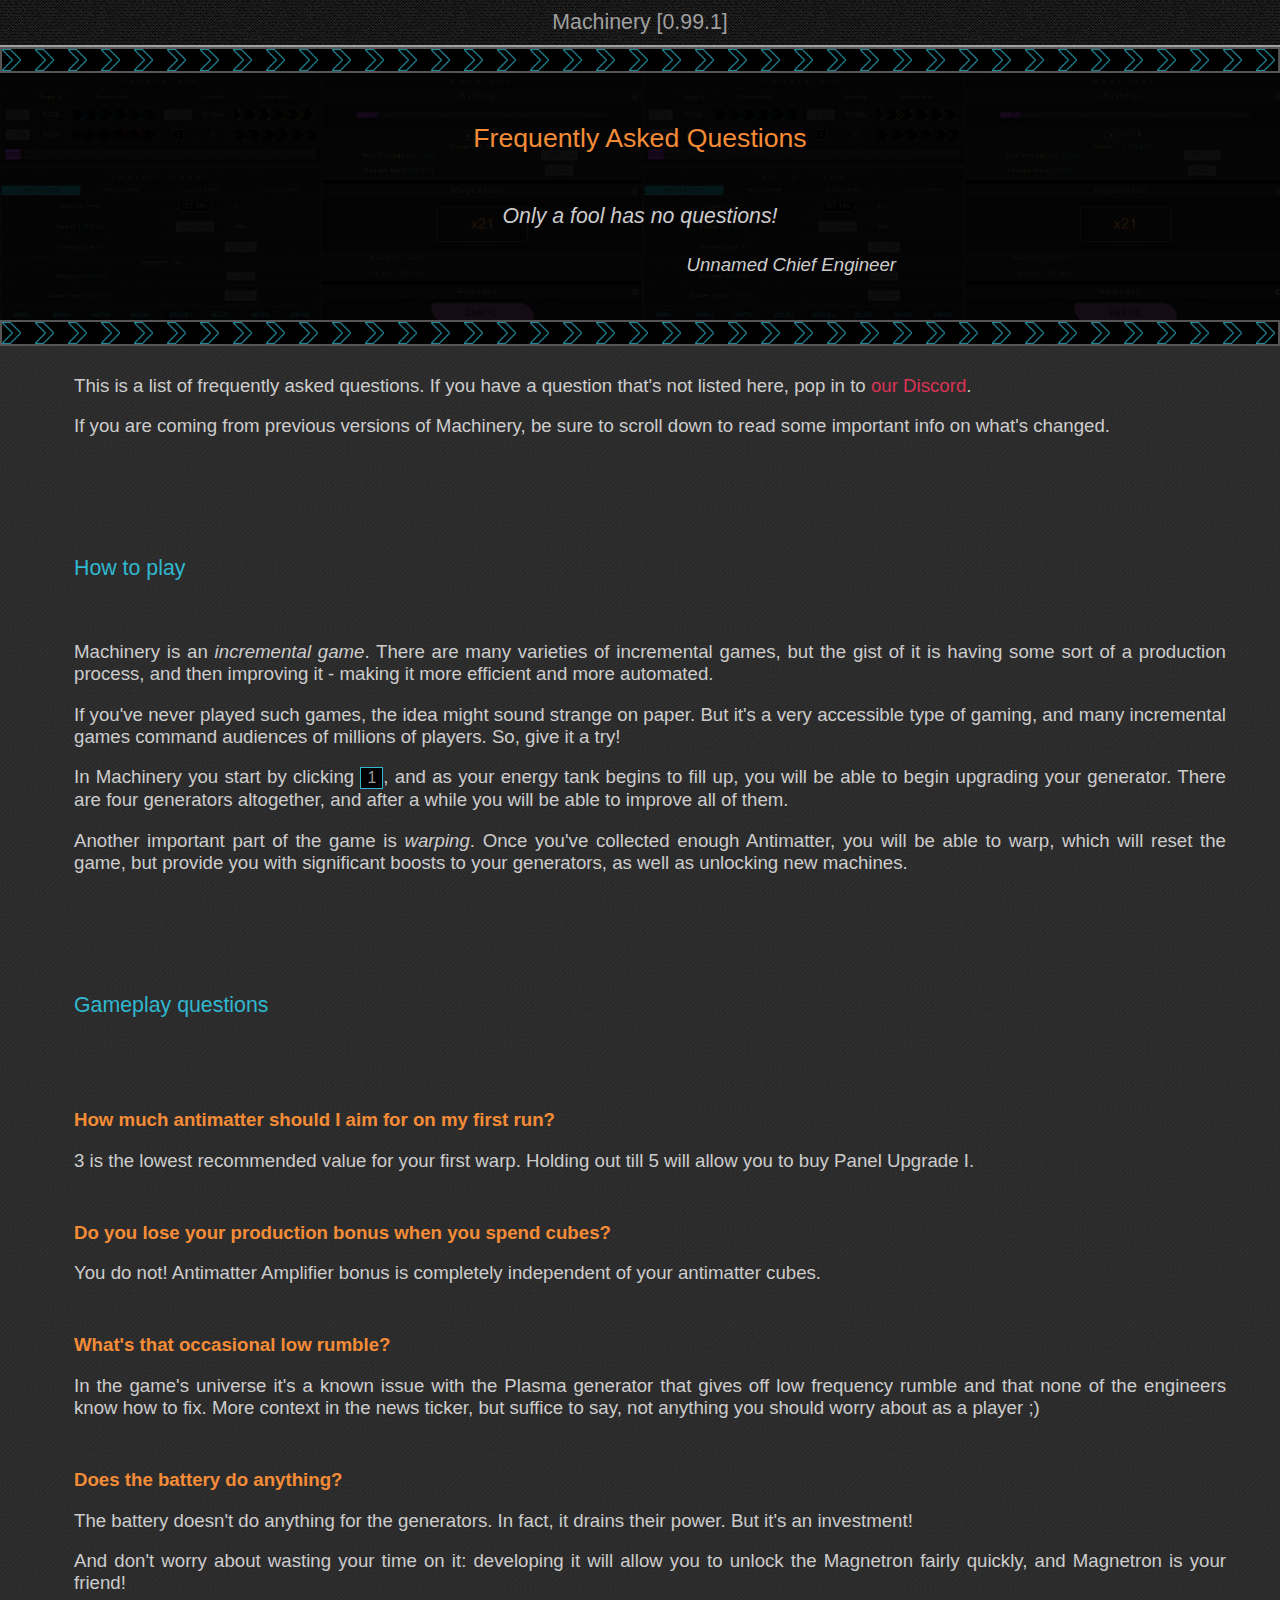
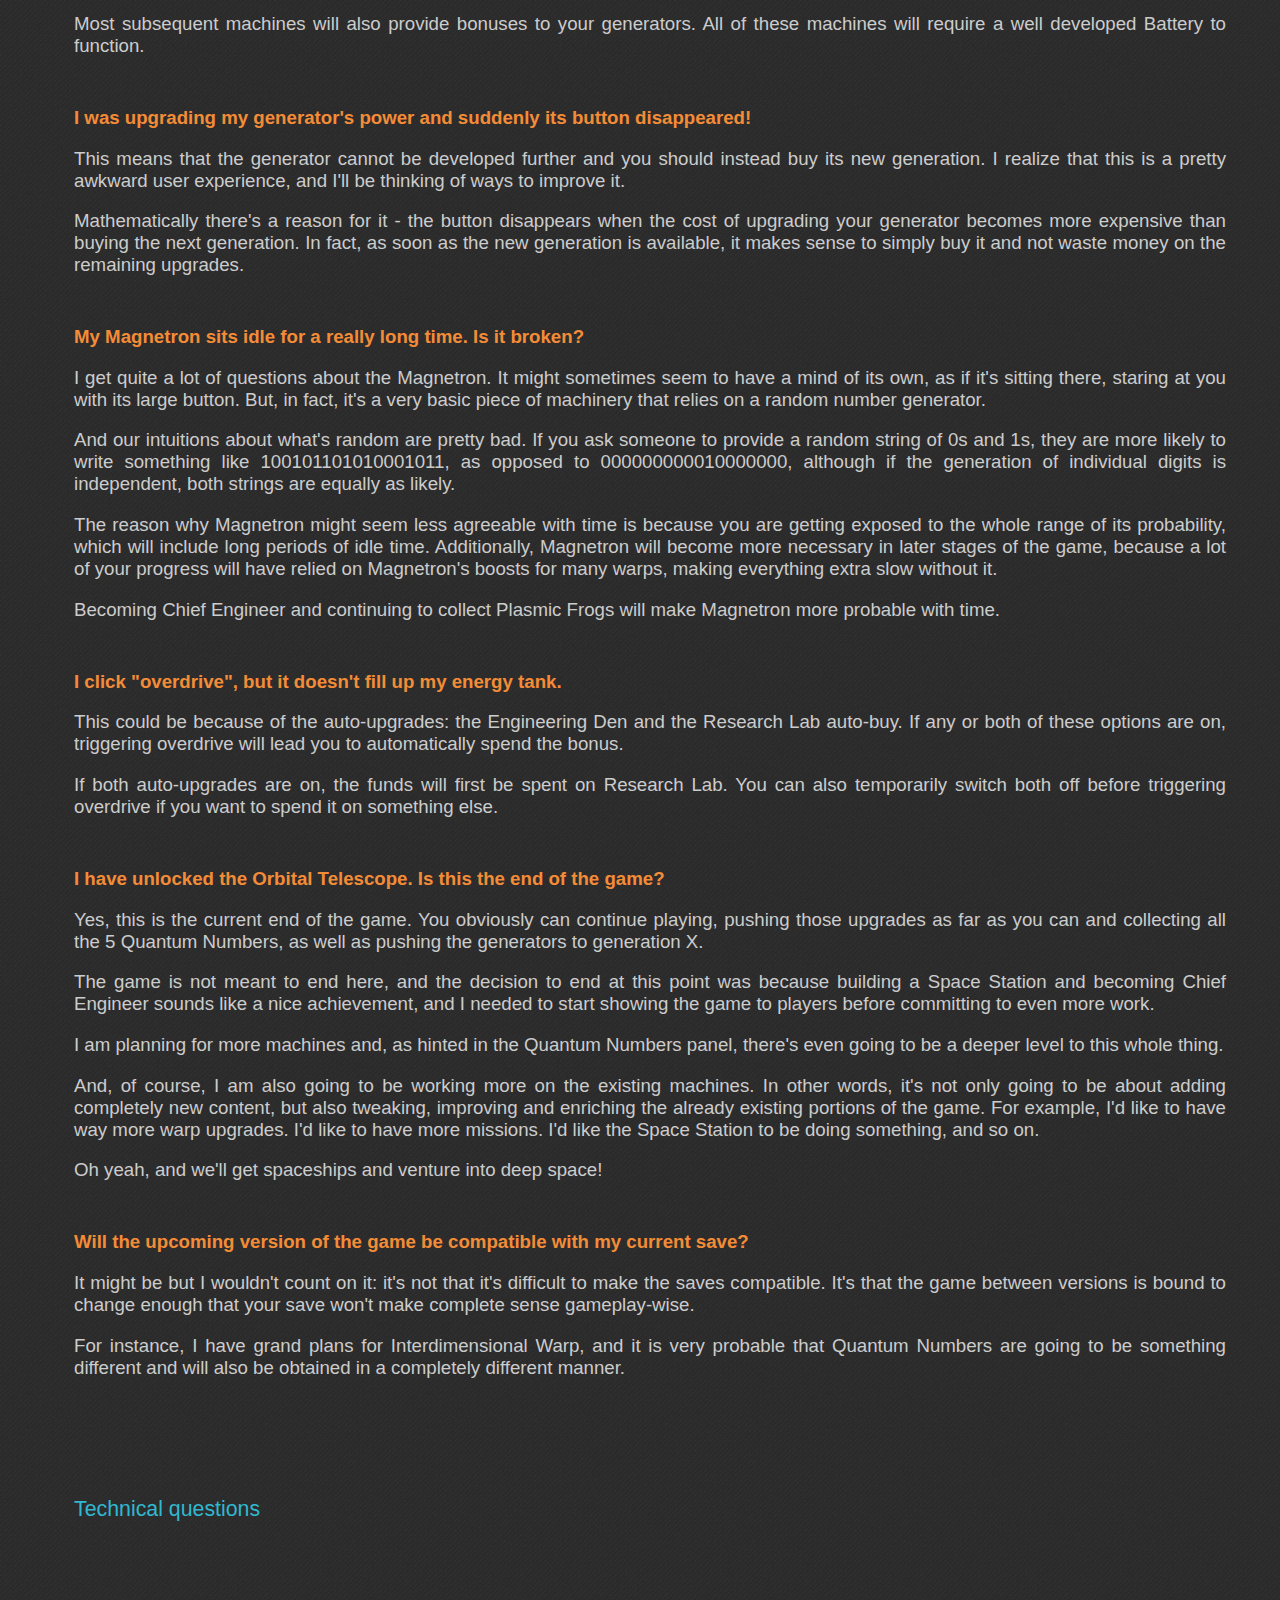
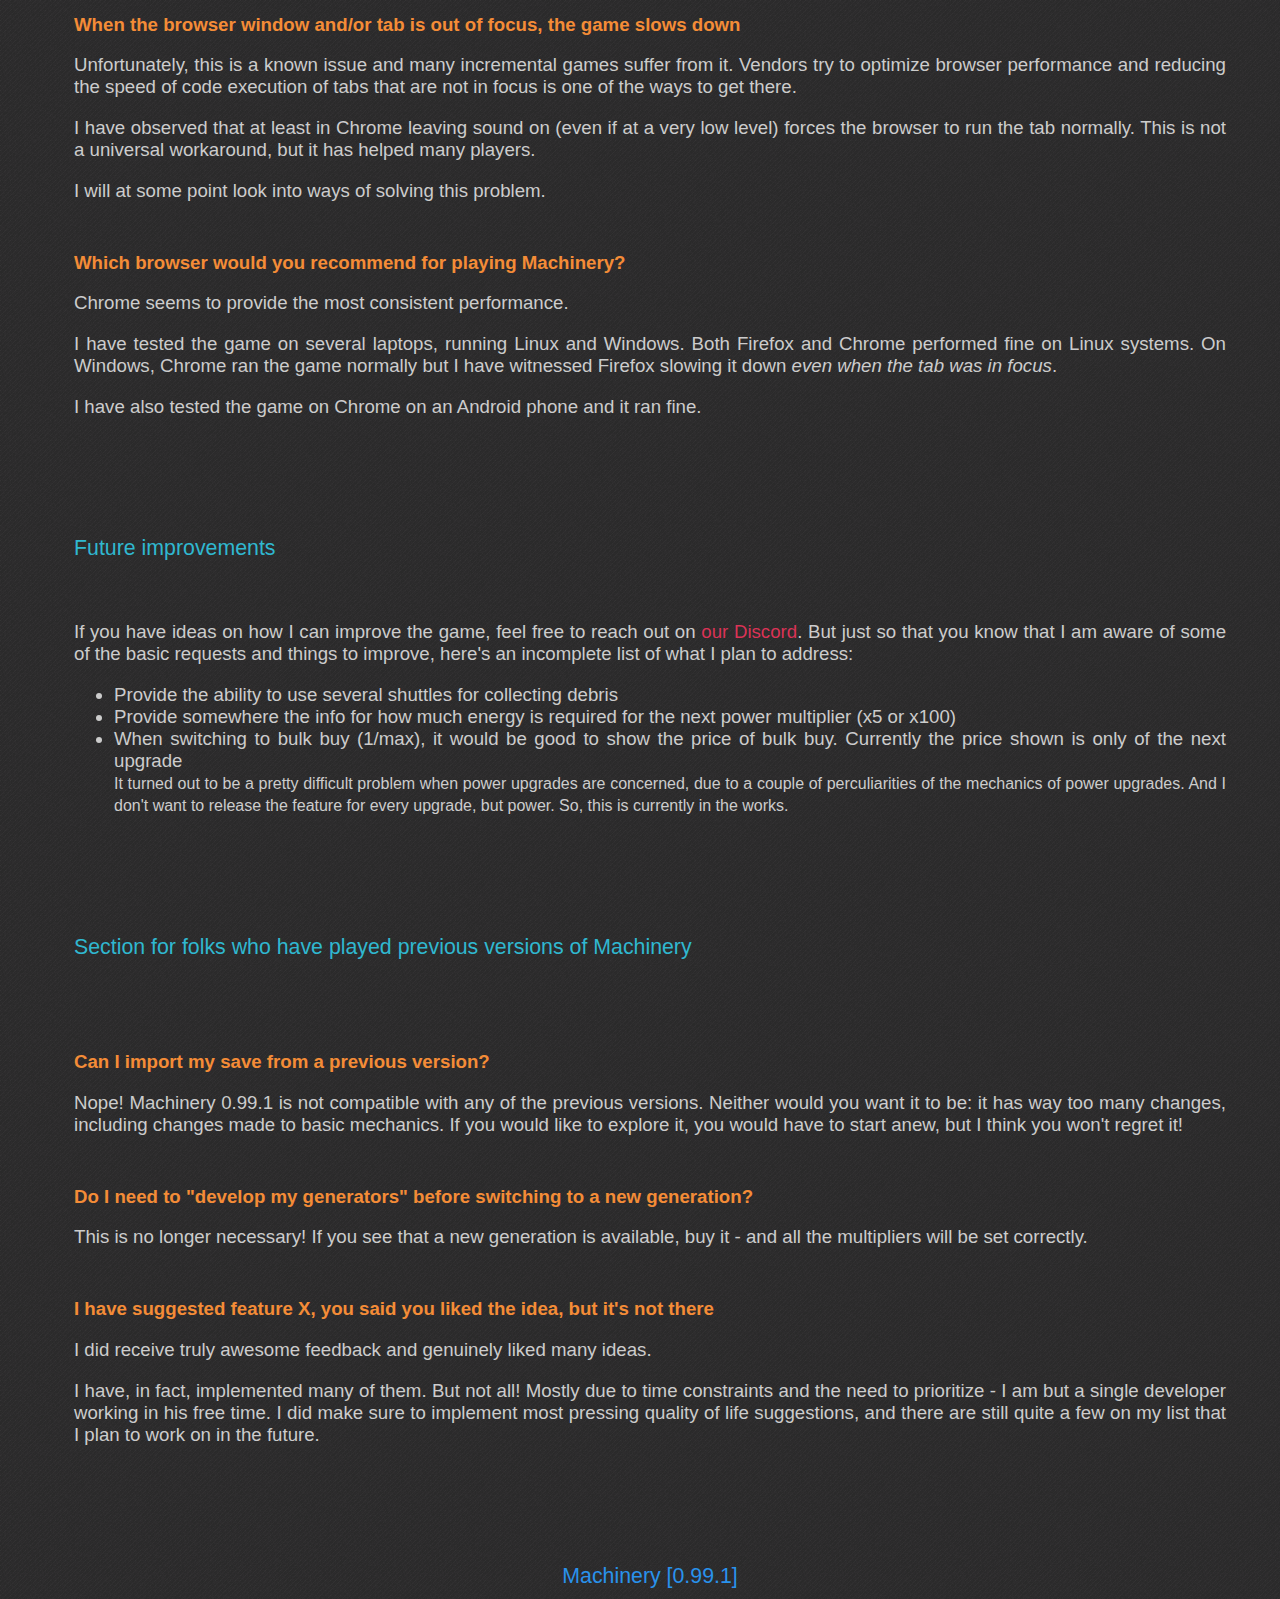
==== faq/index.html @ c9e93992 "faq" ====
<!DOCTYPE html PUBLIC "-//W3C//DTD XHTML 1.0 Strict//EN" "http://www.w3.org/TR/xhtml1/DTD/xhtml1-strict.dtd">

<html xmlns="http://www.w3.org/1999/xhtml" xml:lang="en" lang="en">
<head>

<meta http-equiv="Content-Type" content="text/html; charset=utf-8"/>

<title>机械装置：常见问题 - Machinery: FAQ</title>
<link type="text/css" href="style.css" rel="Stylesheet"/>

</head>
<body>
<script src="chs.js?202106041511"></script>
<script src="//g8hh.com/zh/core.js"></script>
  <div class="header"><span class="header_title">Machinery [0.99.1]</span></div>

  <div class="generator_strip_electric">&nbsp;</div>

  <div style="background-image: url('img/background.jpg');background-size:contain;">

  <div class="subtitle">Frequently Asked Questions</div>
  <div class="title_quote">Only a fool has no questions!<br><br><span style="float:right;font-size: 14pt;">Unnamed Chief Engineer</span></div>

  <br>
  <br>
  <br>

  </div>

  <div class="generator_strip_electric">&nbsp;</div>

  <div class="all">

    <!--Introduction-->
    <div class="block1">

      <p>This is a list of frequently asked questions. If you have a question that's not listed here, pop in to <a class="lv_discord" href="https://discord.gg/AVHRPhJ" target="_blank">our Discord</a>.</p>

      <p>If you are coming from previous versions of Machinery, be sure to scroll down to read some important info on what's changed.</p>

    </div>

    <div class="block1">
      <p class="title1">How to play</p>
    </div>

    <div class="block1">

      <p>Machinery is an <i>incremental game</i>. There are many varieties of incremental games, but the gist of it is having some sort of a production process, and then improving it - making it more efficient and more automated.</p>

      <p>If you've never played such games, the idea might sound strange on paper. But it's a very accessible type of gaming, and many incremental games command audiences of millions of players. So, give it a try!</p>

      <p>In Machinery you start by clicking <button class="button1_genRunning">1</button>, and as your energy tank begins to fill up, you will be able to begin upgrading your generator. There are four generators altogether, and after a while you will be able to improve all of them.</p>

      <p>Another important part of the game is <i>warping</i>. Once you've collected enough Antimatter, you will be able to warp, which will reset the game, but provide you with significant boosts to your generators, as well as unlocking new machines.</p>

    </div>

    <div class="block1">
      <p class="title1">Gameplay questions</p>
    </div>

    <div class="block1">

      <div class="title2">How much antimatter should I aim for on my first run?</div>

      <p>3 is the lowest recommended value for your first warp. Holding out till 5 will allow you to buy Panel Upgrade I.</p>

      <div class="title2">Do you lose your production bonus when you spend cubes?</div>

      <p>You do not! Antimatter Amplifier bonus is completely independent of your antimatter cubes.</p>

      <div class="title2">What's that occasional low rumble?</div>

      <p>In the game's universe it's a known issue with the Plasma generator that gives off low frequency rumble and that none of the engineers know how to fix. More context in the news ticker, but suffice to say, not anything you should worry about as a player ;)</p>

      <div class="title2">Does the battery do anything?</div>

      <p>The battery doesn't do anything for the generators. In fact, it drains their power. But it's an investment!</p>

      <p>And don't worry about wasting your time on it: developing it will allow you to unlock the Magnetron fairly quickly, and Magnetron is your friend!</p>

      <p>Most subsequent machines will also provide bonuses to your generators. All of these machines will require a well developed Battery to function.</p>

      <div class="title2">I was upgrading my generator's power and suddenly its button disappeared!</div>

      <p>This means that the generator cannot be developed further and you should instead buy its new generation. I realize that this is a pretty awkward user experience, and I'll be thinking of ways to improve it.</p>

      <p>Mathematically there's a reason for it - the button disappears when the cost of upgrading your generator becomes more expensive than buying the next generation. In fact, as soon as the new generation is available, it makes sense to simply buy it and not waste money on the remaining upgrades.</p>

      <div class="title2">My Magnetron sits idle for a really long time. Is it broken?</div>

      <p>I get quite a lot of questions about the Magnetron. It might sometimes seem to have a mind of its own, as if it's sitting there, staring at you with its large button. But, in fact, it's a very basic piece of machinery that relies on a random number generator.</p>

      <p>And our intuitions about what's random are pretty bad. If you ask someone to provide a random string of 0s and 1s, they are more likely to write something like 100101101010001011, as opposed to 000000000010000000, although if the generation of individual digits is independent, both strings are equally as likely.</p>

      <p>The reason why Magnetron might seem less agreeable with time is because you are getting exposed to the whole range of its probability, which will include long periods of idle time. Additionally, Magnetron will become more necessary in later stages of the game, because a lot of your progress will have relied on Magnetron's boosts for many warps, making everything extra slow without it.</p>

      <p>Becoming Chief Engineer and continuing to collect Plasmic Frogs will make Magnetron more probable with time.</p>

      <div class="title2">I click "overdrive", but it doesn't fill up my energy tank.</div>

      <p>This could be because of the auto-upgrades: the Engineering Den and the Research Lab auto-buy. If any or both of these options are on, triggering overdrive will lead you to automatically spend the bonus.</p>

      <p>If both auto-upgrades are on, the funds will first be spent on Research Lab. You can also temporarily switch both off before triggering overdrive if you want to spend it on something else.</p>

      <div class="title2">I have unlocked the Orbital Telescope. Is this the end of the game?</div>

      <p>Yes, this is the current end of the game. You obviously can continue playing, pushing those upgrades as far as you can and collecting all the 5 Quantum Numbers, as well as pushing the generators to generation X.</p>

      <p>The game is not meant to end here, and the decision to end at this point was because building a Space Station and becoming Chief Engineer sounds like a nice achievement, and I needed to start showing the game to players before committing to even more work.</p>

      <p>I am planning for more machines and, as hinted in the Quantum Numbers panel, there's even going to be a deeper level to this whole thing.</p>

      <p>And, of course, I am also going to be working more on the existing machines. In other words, it's not only going to be about adding completely new content, but also tweaking, improving and enriching the already existing portions of the game. For example, I'd like to have way more warp upgrades. I'd like to have more missions. I'd like the Space Station to be doing something, and so on.</p>

      <p>Oh yeah, and we'll get spaceships and venture into deep space!</p>

      <div class="title2">Will the upcoming version of the game be compatible with my current save?</div>

      <p>It might be but I wouldn't count on it: it's not that it's difficult to make the saves compatible. It's that the game between versions is bound to change enough that your save won't make complete sense gameplay-wise.</p>

      <p>For instance, I have grand plans for Interdimensional Warp, and it is very probable that Quantum Numbers are going to be something different and will also be obtained in a completely different manner.</p>

    </div>

    <div class="block1">
      <p class="title1">Technical questions</p>
    </div>

    <div class="block1">

      <div class="title2">When the browser window and/or tab is out of focus, the game slows down</div>

      <p>Unfortunately, this is a known issue and many incremental games suffer from it. Vendors try to optimize browser performance and reducing the speed of code execution of tabs that are not in focus is one of the ways to get there.</p>

      <p>I have observed that at least in Chrome leaving sound on (even if at a very low level) forces the browser to run the tab normally. This is not a universal workaround, but it has helped many players.</p>

      <p>I will at some point look into ways of solving this problem.</p>

      <div class="title2">Which browser would you recommend for playing Machinery?</div>

      <p>Chrome seems to provide the most consistent performance.</p>

      <p>I have tested the game on several laptops, running Linux and Windows. Both Firefox and Chrome performed fine on Linux systems. On Windows, Chrome ran the game normally but I have witnessed Firefox slowing it down <i>even when the tab was in focus</i>.</p>

      <p>I have also tested the game on Chrome on an Android phone and it ran fine.</p>

    </div>

    <div class="block1">
      <p class="title1">Future improvements</p>
    </div>

    <div class="block1">

      <p>If you have ideas on how I can improve the game, feel free to reach out on <a class="lv_discord" href="https://discord.gg/AVHRPhJ" target="_blank">our Discord</a>. But just so that you know that I am aware of some of the basic requests and things to improve, here's an incomplete list of what I plan to address:</p>

      <p>
        <ul>
          <li>
            Provide the ability to use several shuttles for collecting debris
          </li>
          <li>
            Provide somewhere the info for how much energy is required for the next power multiplier (x5 or x100)
          </li>
          <li>
            When switching to bulk buy (1/max), it would be good to show the price of bulk buy. Currently the price shown is only of the next upgrade<br><span class="sm">It turned out to be a pretty difficult problem when power upgrades are concerned, due to a couple of perculiarities of the mechanics of power upgrades. And I don't want to release the feature for every upgrade, but power. So, this is currently in the works.</span>
          </li>
        </ul>
      </p>

    </div>

    <div class="block1">
      <p class="title1">Section for folks who have played previous versions of Machinery</p>
    </div>

    <div class="block1">

      <div class="title2">Can I import my save from a previous version?</div>

      <p>Nope! Machinery 0.99.1 is not compatible with any of the previous versions. Neither would you want it to be: it has way too many changes, including changes made to basic mechanics. If you would like to explore it, you would have to start anew, but I think you won't regret it!</p>

      <div class="title2">Do I need to "develop my generators" before switching to a new generation?</div>

      <p>This is no longer necessary! If you see that a new generation is available, buy it - and all the multipliers will be set correctly.</p>

      <div class="title2">I have suggested feature X, you said you liked the idea, but it's not there</div>

      <p>I did receive truly awesome feedback and genuinely liked many ideas.</p>

      <p>I have, in fact, implemented many of them. But not all! Mostly due to time constraints and the need to prioritize - I am but a single developer working in his free time. I did make sure to implement most pressing quality of life suggestions, and there are still quite a few on my list that I plan to work on in the future.</p>

    </div>

    <div class="block1">
      <div class="title1" style="text-align:center"><a class="lv_site" href="https://louigiverona.com/machinery/0.99.1/">Machinery [0.99.1]</a></div>
    </div>

  </div>

</body>
</html>
<!--客服 开始-->
<script src="//g8hh.com/static/js/jquery.min.js"></script>
<link rel="stylesheet" href="//g8hh.com/static/css/kf.css" type="text/css" media="screen" charset="utf-8">
<script src="//g8hh.com/static/js/kf.js"></script>
<!-- 客服 结束 -->
<!--站长统计-->
    <div style="display: none">
        <script type="text/javascript" src="https://v1.cnzz.com/z_stat.php?id=1279902880&web_id=1279902880"></script>
    </div>
---- faq/style.css ----
body{
	background-color:#000;
	background-image: url("img/txture2.png");
	font-size:14pt;
	color:#ccc;
	font-family: 'Montserrat', sans-serif;
	margin:0;
	padding:0;
	overflow: auto;
}

button.button1_genRunning{
	background-color:#000;
	font-size:12pt;
	color:#999;
	border:1px solid #30b8d0;
	animation: blink 960ms steps(2,end) infinite;
}
@keyframes blink {
    0% {border-color:#999;color:#999;}
    100% {border-color:#fff;color:#fff;}/*#00b1d0;*/
}

.sm{font-size:12pt;}
tt{font-size:14pt;}

.blue{color:#30b8d0;}
.yellow{color:#dbd45f;}
.red{color:#db3356;}
.silver{color:#9f9f9f;}
.purple{color:#c149ff;}
.orange{color:#f48c37;}
.green{color:#30d069;}

.prestige_sign{color:#7f7f7f;font-size:9pt;}
.header_title{font-size:16pt;color:#9f9f9f;}
.subtitle{font-size: 20pt;color: #f48c37;padding:50px;text-align: center;}
.title_quote{font-size: 16pt;color:#ccc;font-style:italic;text-align: center;width:40%;margin:auto;}
.title1{font-size: 16pt;color:#30b8d0;text-align: left;margin-top: 80px;}
.title2{font-size: 14pt;color:#f48c37;text-align: left; font-weight: bold;margin-top: 50px;}
.title3{font-size: 14pt;color:#ccc;text-align: left; font-style: italic; text-decoration: underline;margin-top: 50px;}



a.lv_site:link { color:#2992ec; text-decoration:none;padding:0; margin: 0;}
a.lv_site:visited { color:#2992ec; text-decoration:none;padding:0; margin:0;}
a.lv_site:hover { color:#2992ec; text-decoration:none;padding:0; margin:0;}

a.lv_discord:link { color:#db3356; text-decoration:none;padding:0; margin: 0;}
a.lv_discord:visited { color:#db3356; text-decoration:none;padding:0; margin:0;}
a.lv_discord:hover { color:#db3356; text-decoration:none;padding:0; margin:0;}



div.all{
	width:90%;
	margin:auto;
	padding:0px;
	display:block;
	text-align: justify;
	border:0px solid #777;
}

div.header{
	font-size: 1pt;
	top: 0%;
	position: -webkit-sticky;
	position: sticky;
	margin: 0 auto 0 auto;
	border: 0px;
	border-bottom: 2px solid #9f9f9f;
	text-align: center;
	padding: 10px 0px 10px 0px;
	width:100%;
	background-color: #272727;
	background-image: url("img/binding_dark.png");
}


div.ar{
	background-color: #0c2e34;
	margin-left: 50px;
	font-size: 12pt;
	padding: 5px;
	border: 1px dashed #ccc;
}

div.block1{
	width: 100%;
	margin: auto;
	padding: 10px;
	border: 0px solid #777;
}


div.generator_strip_nuclear{
	line-height: 22px;
	background-color: #000;
	background-repeat: repeat-x;
	background-image: url("img/g_nuclear2.png");
	background-size: contain;
	border: 2px solid #555;
}
div.generator_strip_electric{
	line-height: 22px;
	background-color: #000;
	background-repeat: repeat-x;
	background-image: url("img/g_electric2.png");
	background-size: contain;
	border: 2px solid #555;
}

.generator_container_right{
	overflow: hidden;
	float: right;
	width: 10em;
	margin-left: 20px;
	border: 2px solid #555;
}

.generator_container_left{
	overflow: hidden;
	float: left;
	width: 10em;
	margin-right: 20px;
	border: 2px solid #555;
}

div.background_electric{
	background-image: url("img/g_electric2.png");
	background-repeat: repeat;
	background-size: contain;
	animation: conveyor 1s linear infinite;
}

div.background_nuclear{
	background-image: url("img/g_nuclear2.png");
	background-repeat: repeat;
	background-size: contain;
	animation: conveyor 5s linear infinite;
}

@keyframes conveyor {
	0% {background-position: 0;}
	100% {background-position: 98px;}
}



img.centered1{
	display: block;
	border: 1px solid #777;
	margin: 50px auto 50px auto;
	max-width:100%;
}

img.right1{
	display: block;
	border: 1px solid #777;
	margin-left: 20px;
	float: right;
	max-width:100%;
}
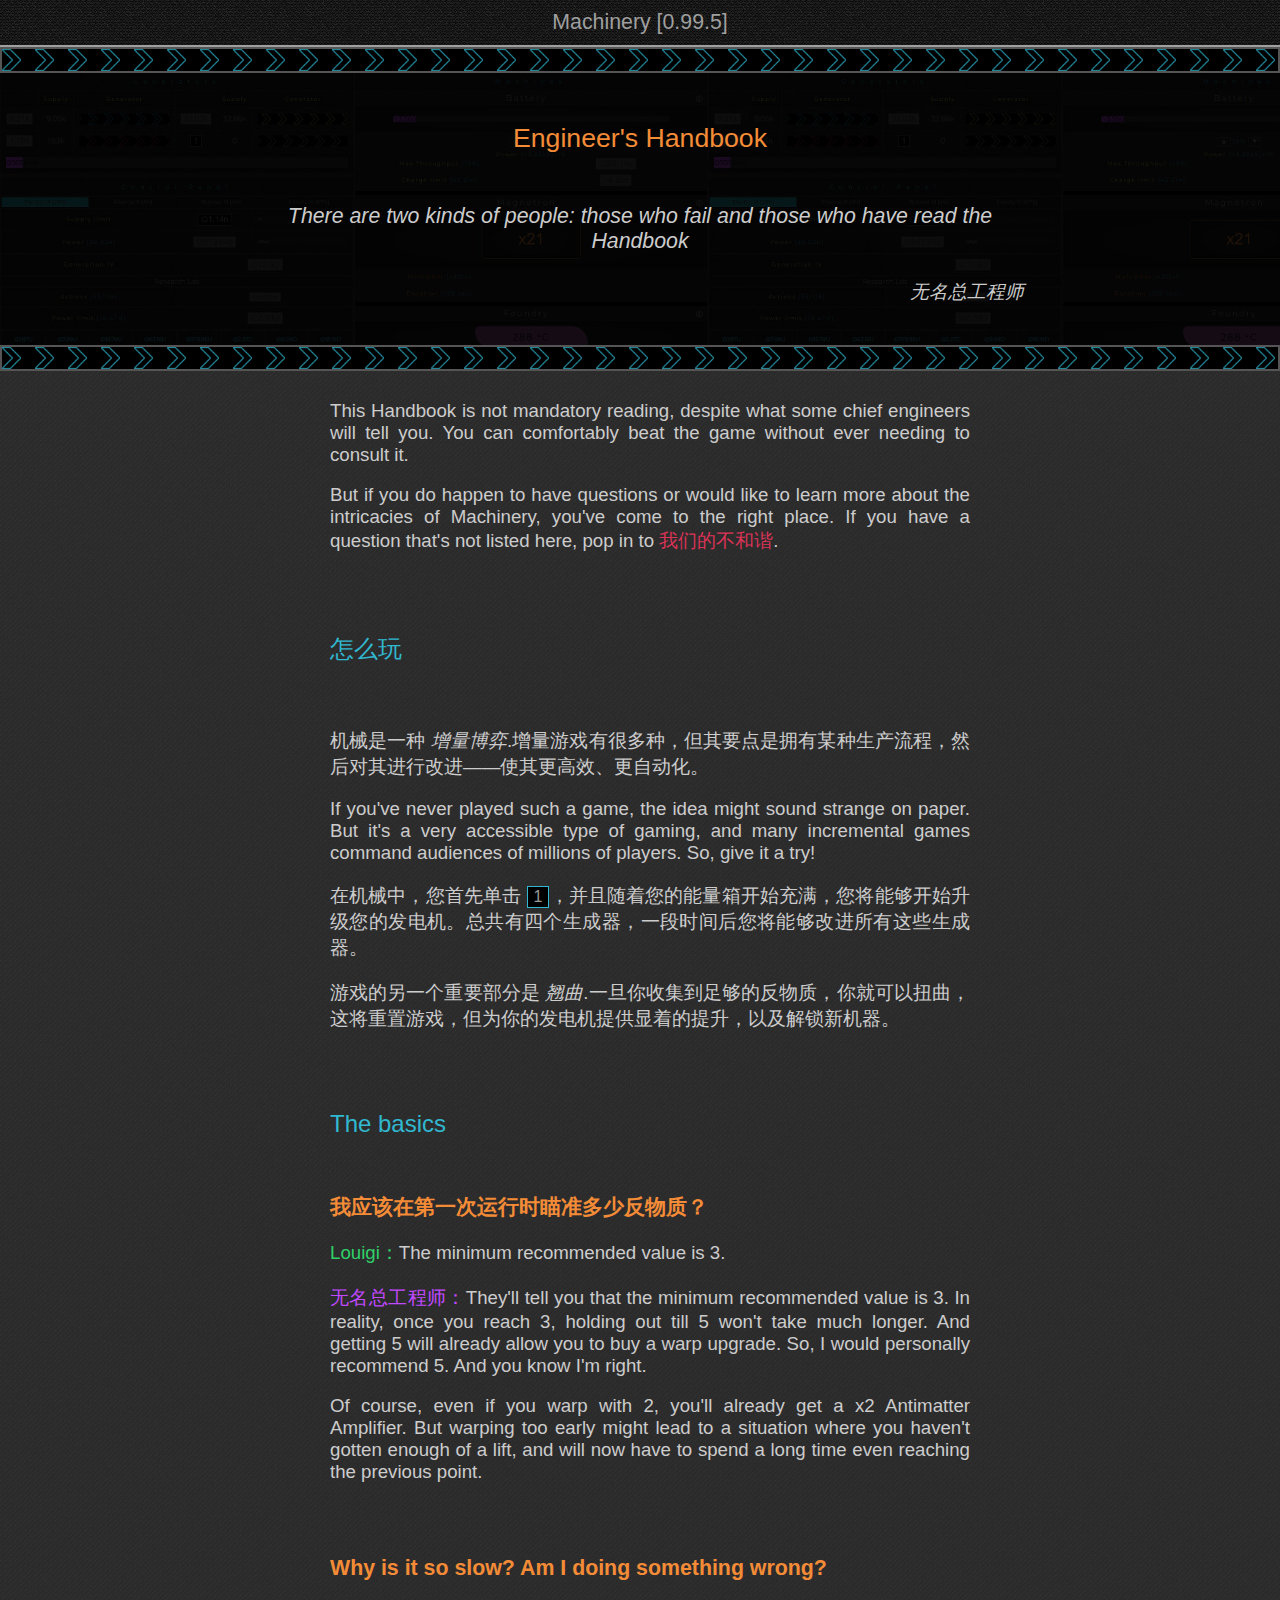
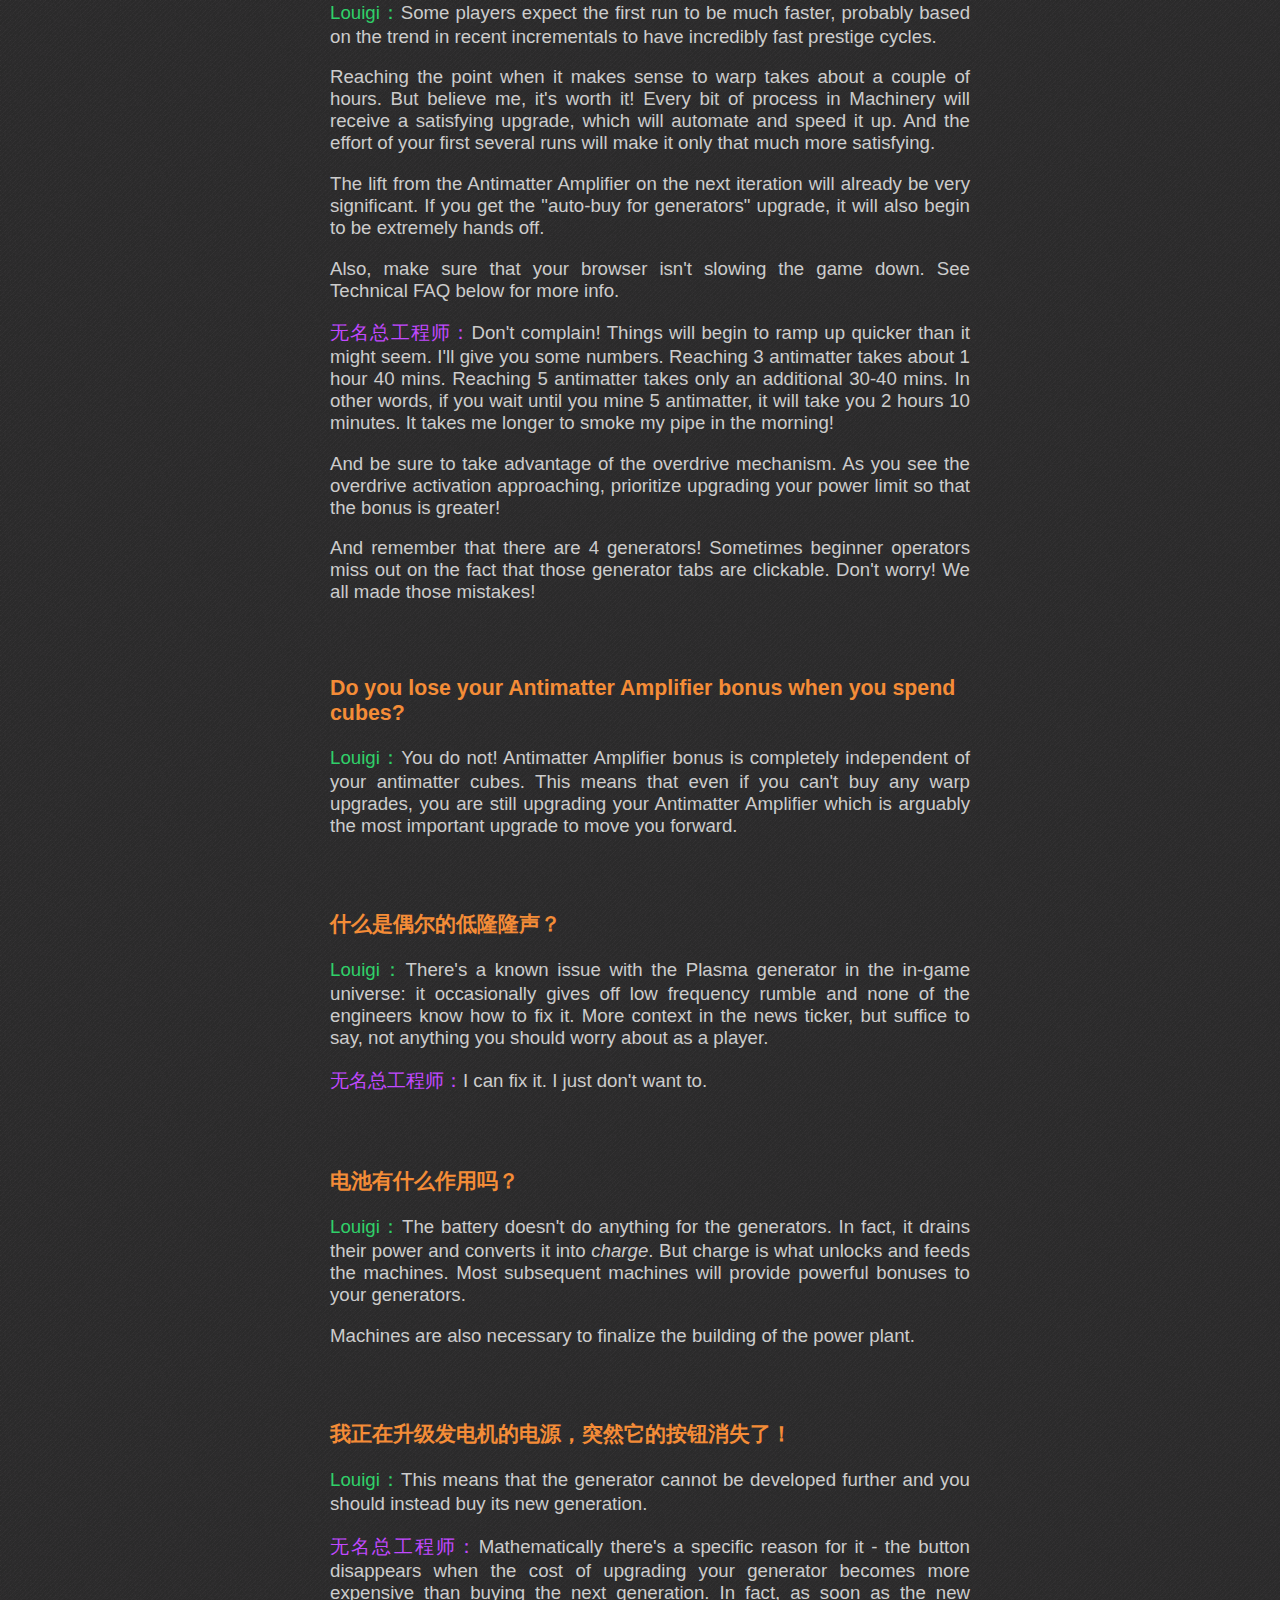
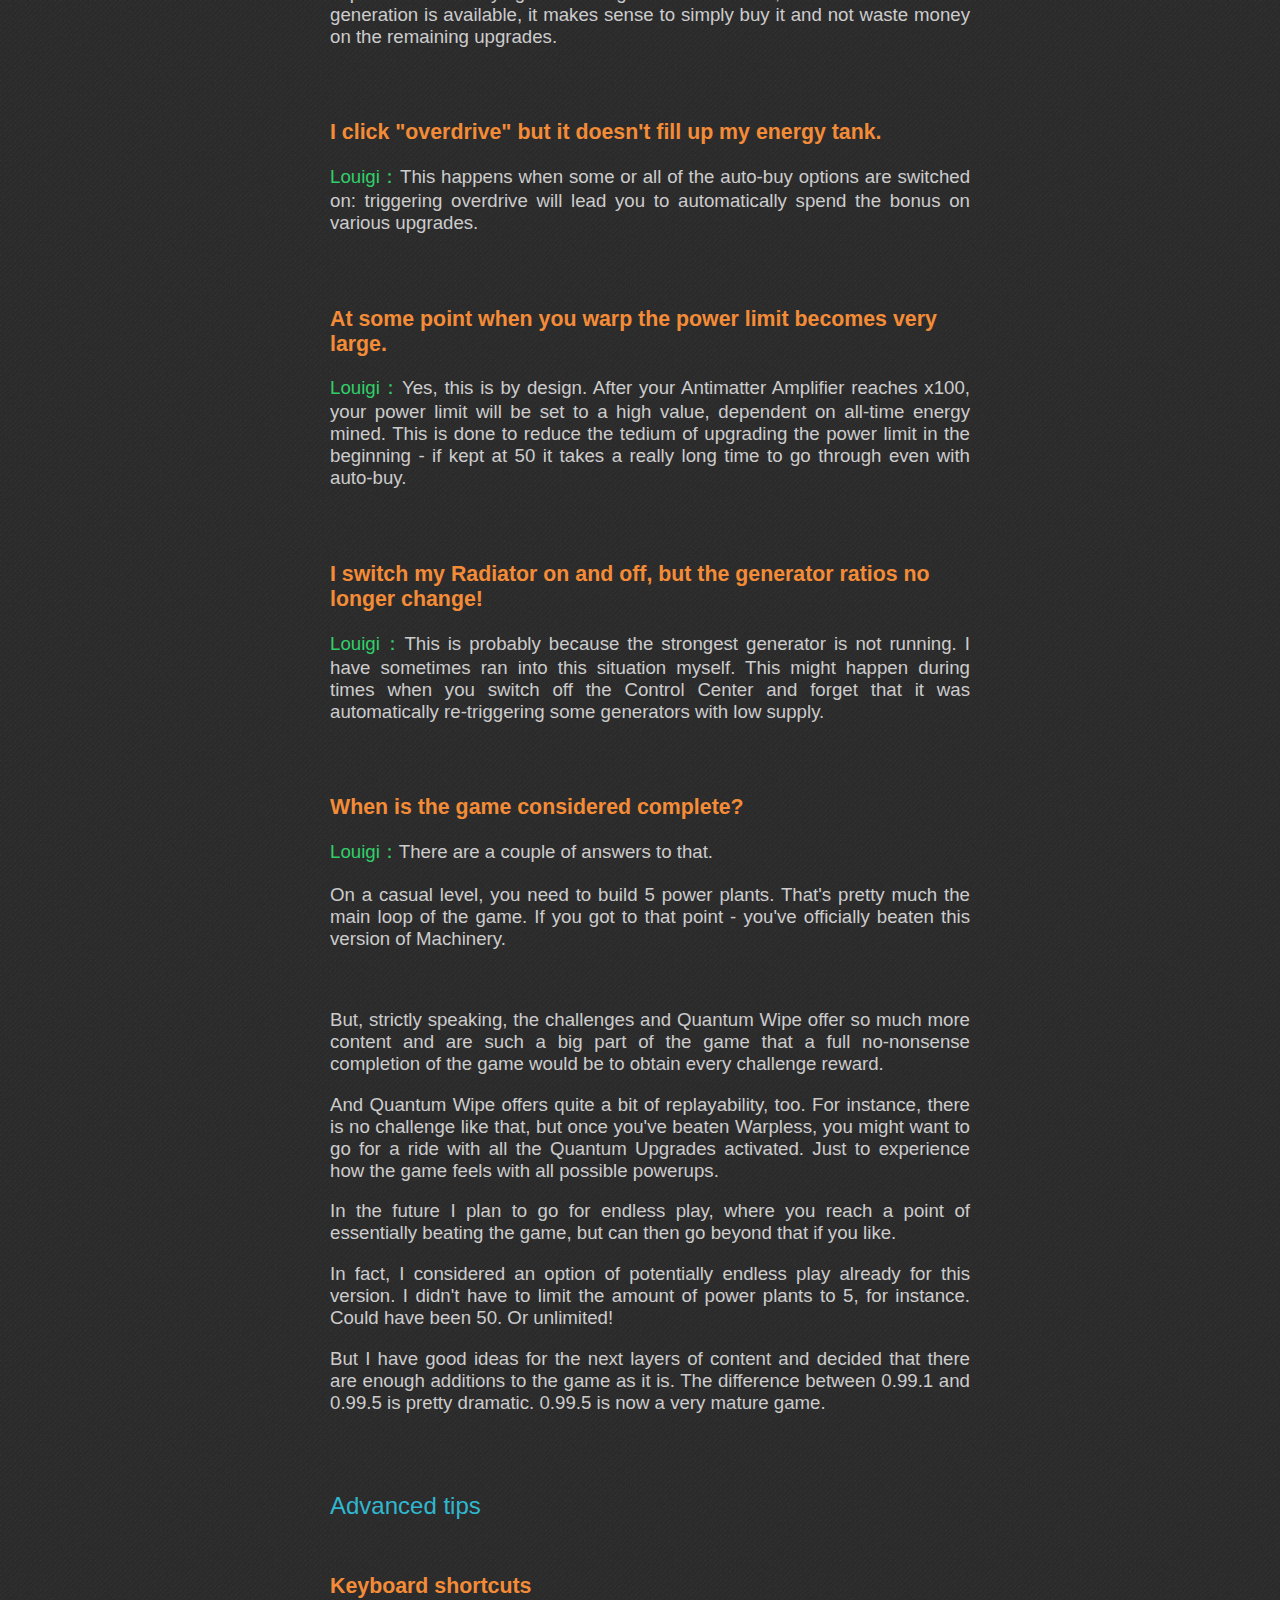
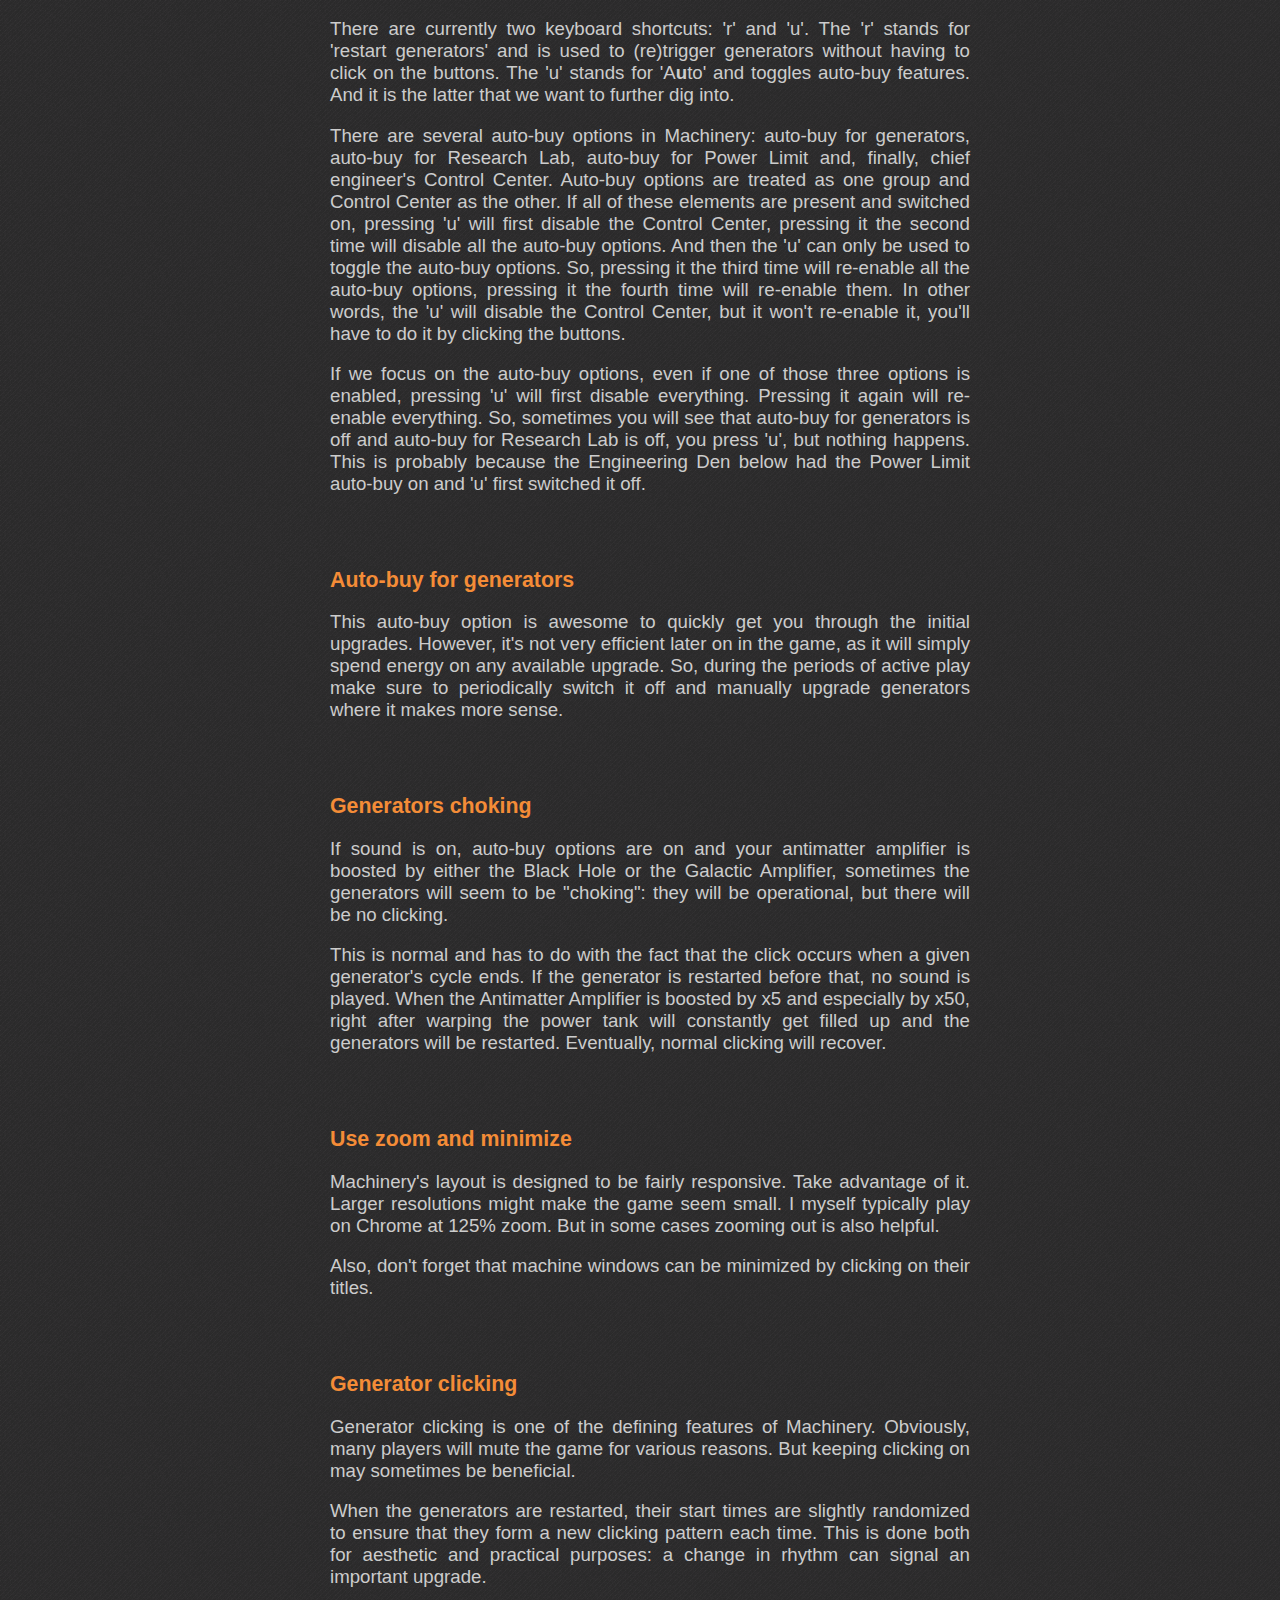
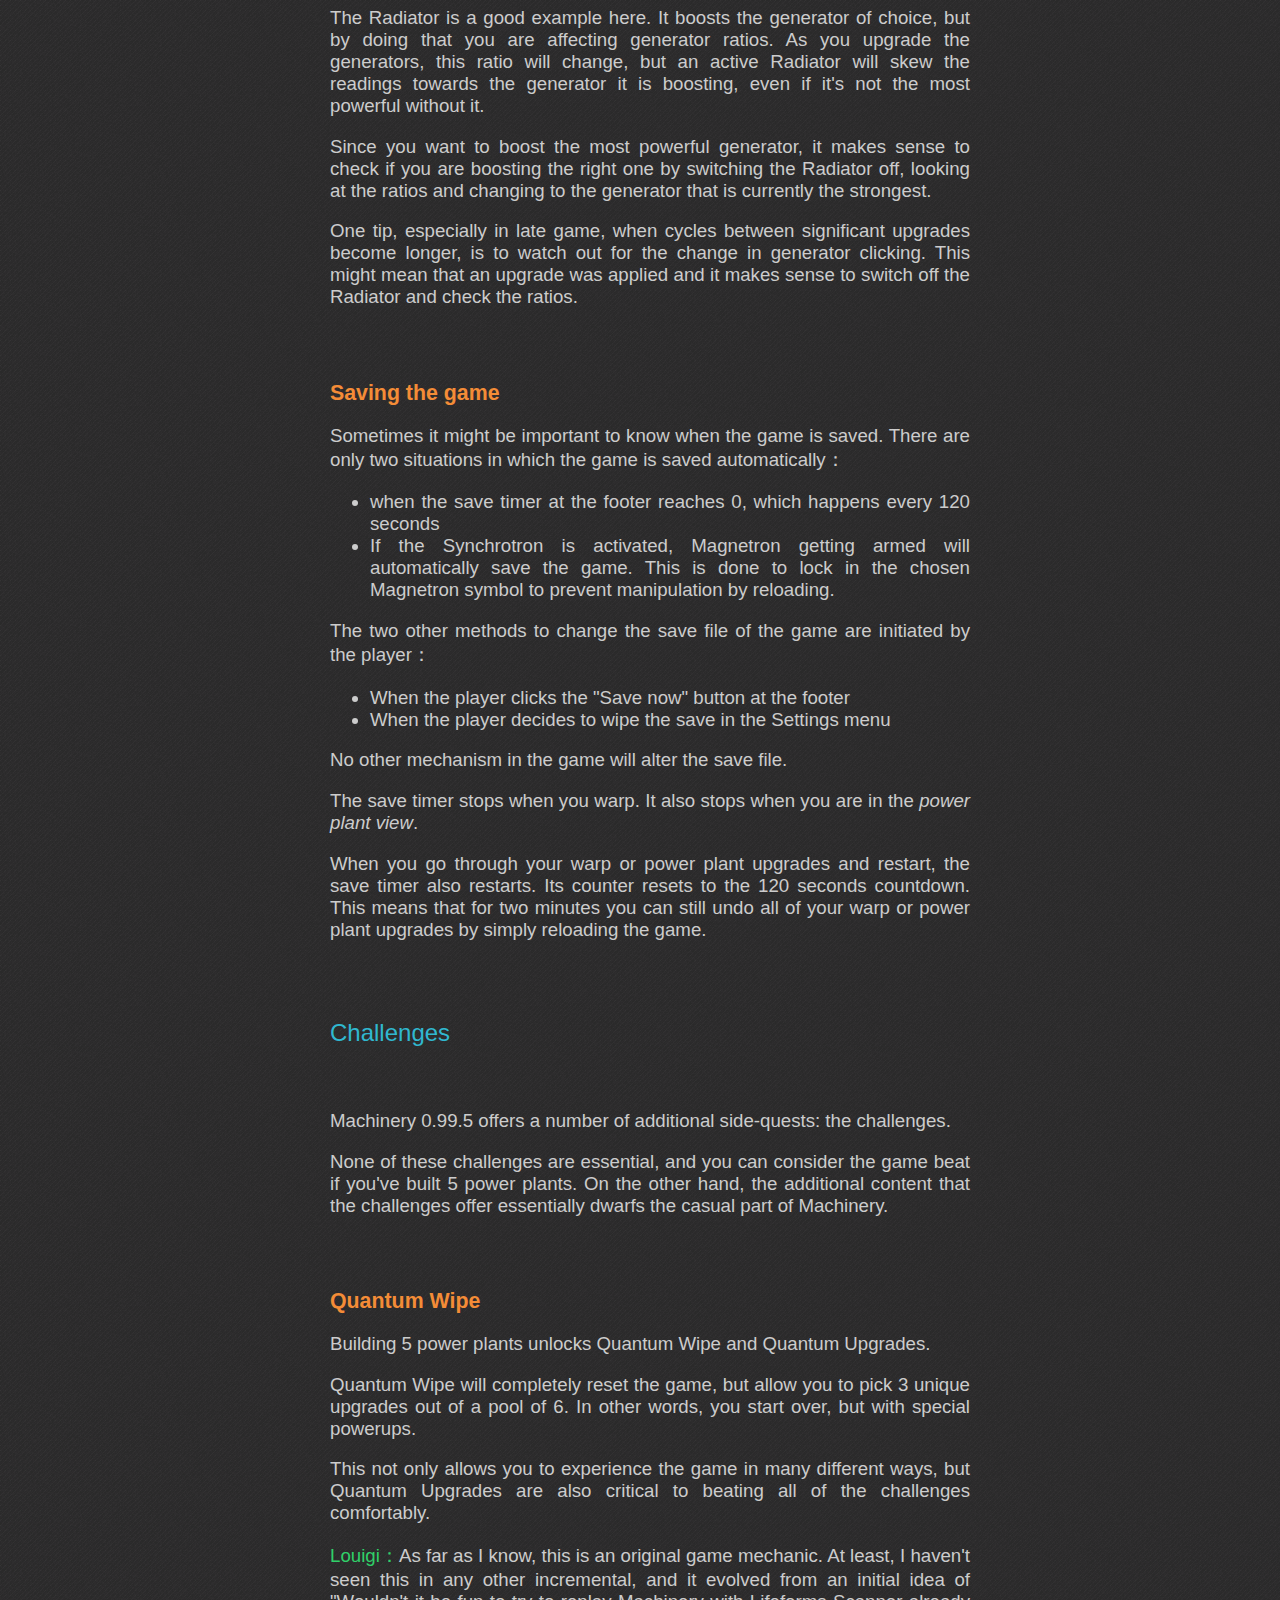
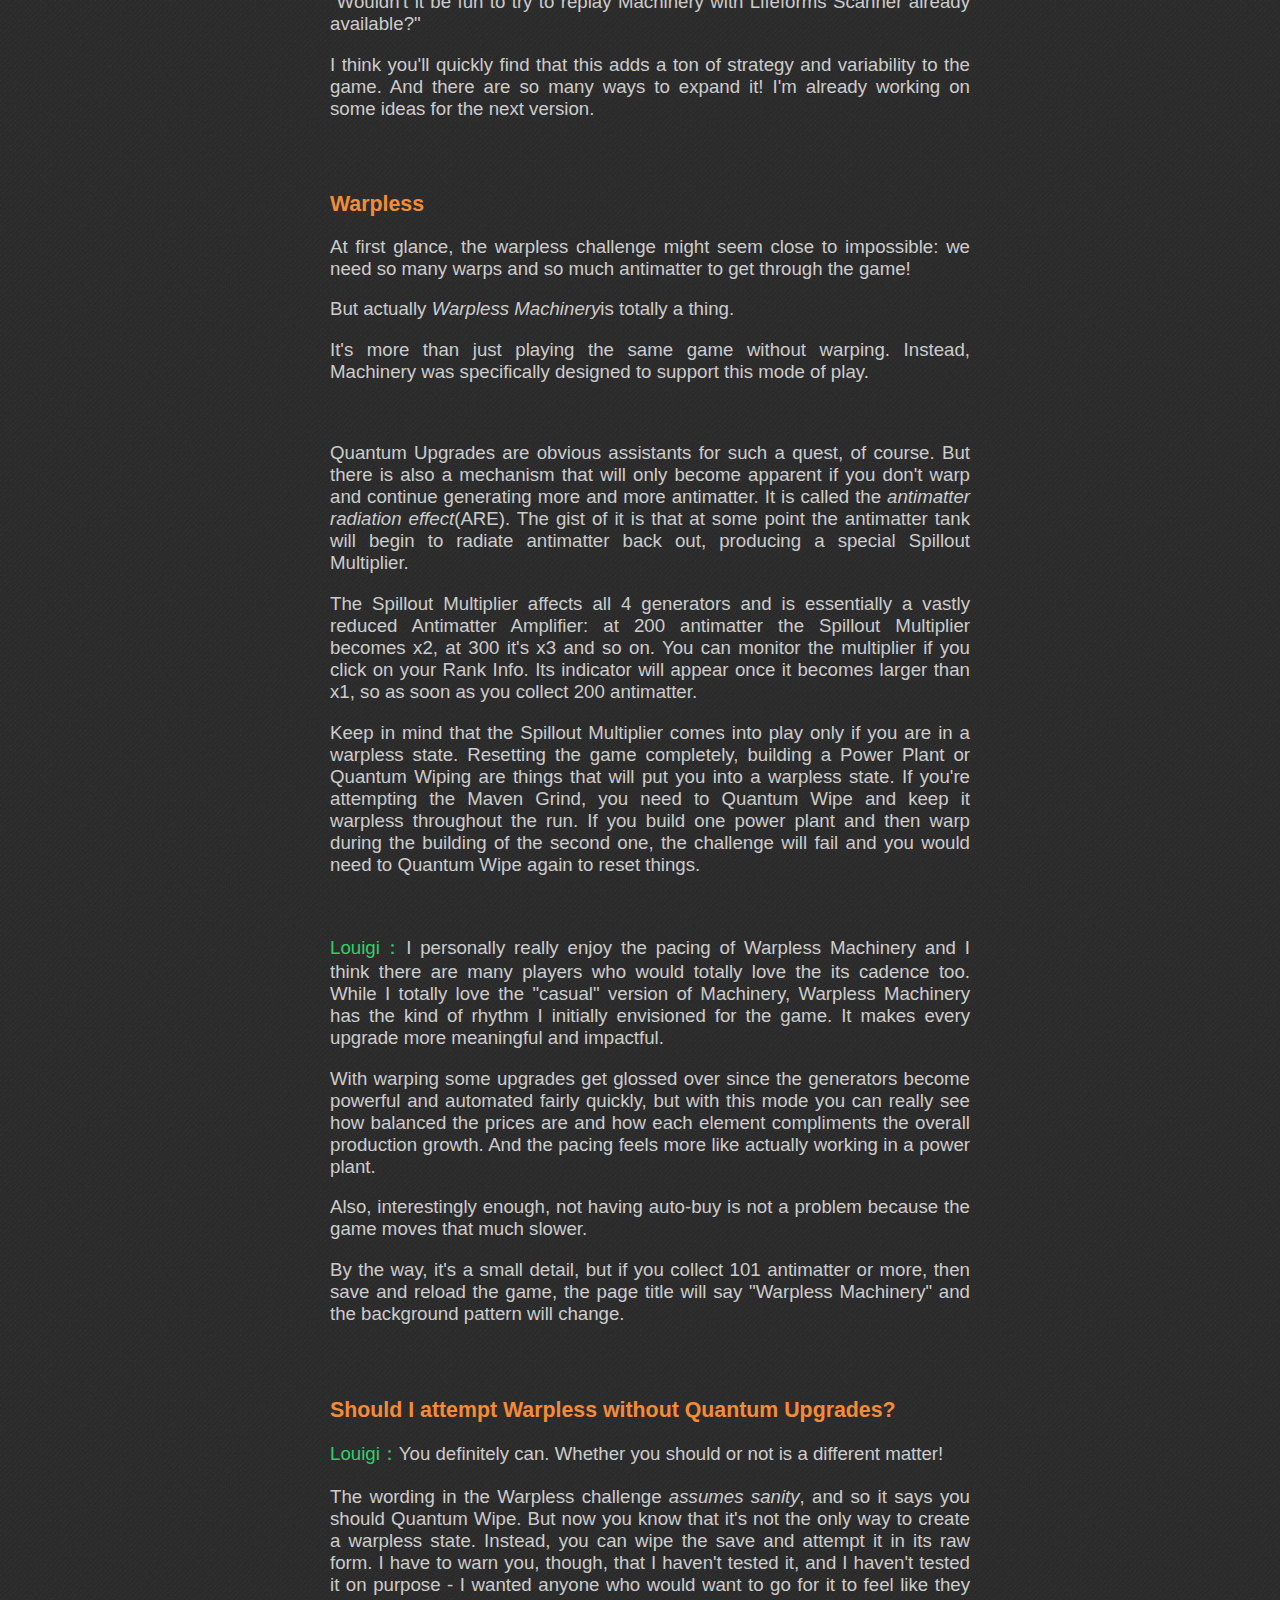
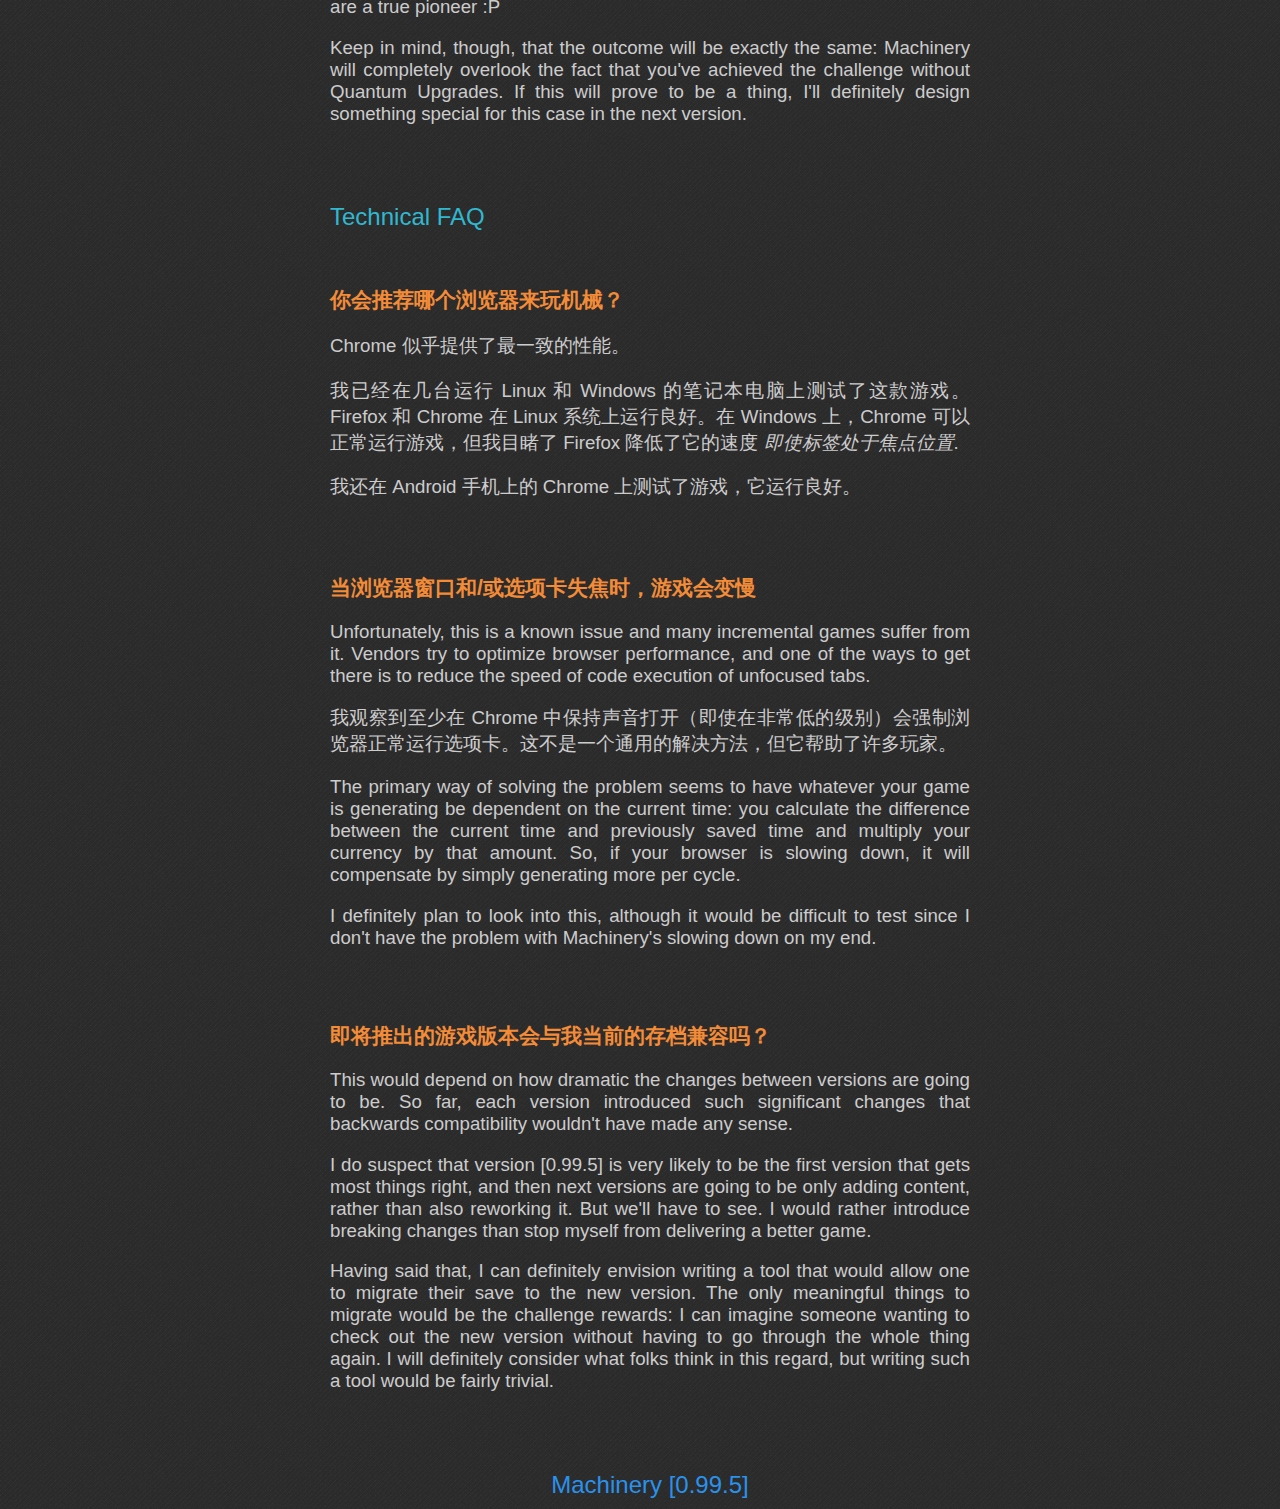
==== commit 832516b8: "gx" ====
--- a/faq/index.html
+++ b/faq/index.html
@@ -10,16 +10,16 @@
 
 </head>
 <body>
-<script src="chs.js?202106041511"></script>
-<script src="//g8hh.com/zh/core.js"></script>
-  <div class="header"><span class="header_title">Machinery [0.99.1]</span></div>
+  <script src="chs.js"></script>
+  <script src="../core.js"></script>
+  <div class="header"><span class="header_title">Machinery [0.99.5]</span></div>
 
   <div class="generator_strip_electric">&nbsp;</div>
 
   <div style="background-image: url('img/background.jpg');background-size:contain;">
 
-  <div class="subtitle">Frequently Asked Questions</div>
-  <div class="title_quote">Only a fool has no questions!<br><br><span style="float:right;font-size: 14pt;">Unnamed Chief Engineer</span></div>
+  <div class="subtitle">Engineer's Handbook</div>
+  <div class="title_quote">There are two kinds of people: those who fail and those who have read the Handbook<br><br><span style="float:right;font-size: 14pt;">Unnamed Chief Engineer</span></div>
 
   <br>
   <br>
@@ -34,9 +34,9 @@
     <!--Introduction-->
     <div class="block1">
 
-      <p>This is a list of frequently asked questions. If you have a question that's not listed here, pop in to <a class="lv_discord" href="https://discord.gg/AVHRPhJ" target="_blank">our Discord</a>.</p>
-
-      <p>If you are coming from previous versions of Machinery, be sure to scroll down to read some important info on what's changed.</p>
+      <p>This Handbook is not mandatory reading, despite what some chief engineers will tell you. You can comfortably beat the game without ever needing to consult it.</p>
+
+      <p>But if you do happen to have questions or would like to learn more about the intricacies of Machinery, you've come to the right place. If you have a question that's not listed here, pop in to <a class="lv_discord" href="https://discord.gg/AVHRPhJ" target="_blank">our Discord</a>.</p>
 
     </div>
 
@@ -48,7 +48,7 @@
 
       <p>Machinery is an <i>incremental game</i>. There are many varieties of incremental games, but the gist of it is having some sort of a production process, and then improving it - making it more efficient and more automated.</p>
 
-      <p>If you've never played such games, the idea might sound strange on paper. But it's a very accessible type of gaming, and many incremental games command audiences of millions of players. So, give it a try!</p>
+      <p>If you've never played such a game, the idea might sound strange on paper. But it's a very accessible type of gaming, and many incremental games command audiences of millions of players. So, give it a try!</p>
 
       <p>In Machinery you start by clicking <button class="button1_genRunning">1</button>, and as your energy tank begins to fill up, you will be able to begin upgrading your generator. There are four generators altogether, and after a while you will be able to improve all of them.</p>
 
@@ -57,157 +57,310 @@
     </div>
 
     <div class="block1">
-      <p class="title1">Gameplay questions</p>
+      <p class="title1">The basics</p>
     </div>
 
     <div class="block1">
 
       <div class="title2">How much antimatter should I aim for on my first run?</div>
 
-      <p>3 is the lowest recommended value for your first warp. Holding out till 5 will allow you to buy Panel Upgrade I.</p>
-
-      <div class="title2">Do you lose your production bonus when you spend cubes?</div>
-
-      <p>You do not! Antimatter Amplifier bonus is completely independent of your antimatter cubes.</p>
-
+      <p><span class="green">Louigi:</span> The minimum recommended value is 3.</p>
+
+      <p><span class="purple">Unnamed Chief Engineer:</span> They'll tell you that the minimum recommended value is 3. In reality, once you reach 3, holding out till 5 won't take much longer. And getting 5 will already allow you to buy a warp upgrade. So, I would personally recommend 5. And you know I'm right.</p>
+
+      <p>Of course, even if you warp with 2, you'll already get a x2 Antimatter Amplifier. But warping too early might lead to a situation where you haven't gotten enough of a lift, and will now have to spend a long time even reaching the previous point.</p>
+
+
+      <br><br>
+      <div class="title2">Why is it so slow? Am I doing something wrong?</div>
+
+      <p><span class="green">Louigi:</span> Some players expect the first run to be much faster, probably based on the trend in recent incrementals to have incredibly fast prestige cycles.</p>
+
+      <p>Reaching the point when it makes sense to warp takes about a couple of hours. But believe me, it's worth it! Every bit of process in Machinery will receive a satisfying upgrade, which will automate and speed it up. And the effort of your first several runs will make it only that much more satisfying.</p>
+
+      <p>The lift from the Antimatter Amplifier on the next iteration will already be very significant. If you get the "auto-buy for generators" upgrade, it will also begin to be extremely hands off.</p>
+
+      <p>Also, make sure that your browser isn't slowing the game down. See Technical FAQ below for more info.</p>
+
+      <p><span class="purple">Unnamed Chief Engineer:</span> Don't complain! Things will begin to ramp up quicker than it might seem. I'll give you some numbers. Reaching 3 antimatter takes about 1 hour 40 mins. Reaching 5 antimatter takes only an additional 30-40 mins. In other words, if you wait until you mine 5 antimatter, it will take you 2 hours 10 minutes. It takes me longer to smoke my pipe in the morning!</p>
+
+      <p>And be sure to take advantage of the overdrive mechanism. As you see the overdrive activation approaching, prioritize upgrading your power limit so that the bonus is greater!</p>
+
+      <p>And remember that there are 4 generators! Sometimes beginner operators miss out on the fact that those generator tabs are clickable. Don't worry! We all made those mistakes!</p>
+
+      <br><br>
+      <div class="title2">Do you lose your Antimatter Amplifier bonus when you spend cubes?</div>
+
+      <p><span class="green">Louigi:</span> You do not! Antimatter Amplifier bonus is completely independent of your antimatter cubes. This means that even if you can't buy any warp upgrades, you are still upgrading your Antimatter Amplifier which is arguably the most important upgrade to move you forward.</p>
+
+
+      <br><br>
       <div class="title2">What's that occasional low rumble?</div>
 
-      <p>In the game's universe it's a known issue with the Plasma generator that gives off low frequency rumble and that none of the engineers know how to fix. More context in the news ticker, but suffice to say, not anything you should worry about as a player ;)</p>
-
+      <p><span class="green">Louigi:</span> There's a known issue with the Plasma generator in the in-game universe: it occasionally gives off low frequency rumble and none of the engineers know how to fix it. More context in the news ticker, but suffice to say, not anything you should worry about as a player.</p>
+
+      <p><span class="purple">Unnamed Chief Engineer:</span> I can fix it. I just don't want to.</p>
+
+
+      <br><br>
       <div class="title2">Does the battery do anything?</div>
 
-      <p>The battery doesn't do anything for the generators. In fact, it drains their power. But it's an investment!</p>
-
-      <p>And don't worry about wasting your time on it: developing it will allow you to unlock the Magnetron fairly quickly, and Magnetron is your friend!</p>
-
-      <p>Most subsequent machines will also provide bonuses to your generators. All of these machines will require a well developed Battery to function.</p>
-
+      <p><span class="green">Louigi:</span> The battery doesn't do anything for the generators. In fact, it drains their power and converts it into <i>charge</i>. But charge is what unlocks and feeds the machines. Most subsequent machines will provide powerful bonuses to your generators.</p>
+
+      <p>Machines are also necessary to finalize the building of the power plant.</p>
+
+
+      <br><br>
       <div class="title2">I was upgrading my generator's power and suddenly its button disappeared!</div>
 
-      <p>This means that the generator cannot be developed further and you should instead buy its new generation. I realize that this is a pretty awkward user experience, and I'll be thinking of ways to improve it.</p>
-
-      <p>Mathematically there's a reason for it - the button disappears when the cost of upgrading your generator becomes more expensive than buying the next generation. In fact, as soon as the new generation is available, it makes sense to simply buy it and not waste money on the remaining upgrades.</p>
-
-      <div class="title2">My Magnetron sits idle for a really long time. Is it broken?</div>
-
-      <p>I get quite a lot of questions about the Magnetron. It might sometimes seem to have a mind of its own, as if it's sitting there, staring at you with its large button. But, in fact, it's a very basic piece of machinery that relies on a random number generator.</p>
-
-      <p>And our intuitions about what's random are pretty bad. If you ask someone to provide a random string of 0s and 1s, they are more likely to write something like 100101101010001011, as opposed to 000000000010000000, although if the generation of individual digits is independent, both strings are equally as likely.</p>
-
-      <p>The reason why Magnetron might seem less agreeable with time is because you are getting exposed to the whole range of its probability, which will include long periods of idle time. Additionally, Magnetron will become more necessary in later stages of the game, because a lot of your progress will have relied on Magnetron's boosts for many warps, making everything extra slow without it.</p>
-
-      <p>Becoming Chief Engineer and continuing to collect Plasmic Frogs will make Magnetron more probable with time.</p>
-
-      <div class="title2">I click "overdrive", but it doesn't fill up my energy tank.</div>
-
-      <p>This could be because of the auto-upgrades: the Engineering Den and the Research Lab auto-buy. If any or both of these options are on, triggering overdrive will lead you to automatically spend the bonus.</p>
-
-      <p>If both auto-upgrades are on, the funds will first be spent on Research Lab. You can also temporarily switch both off before triggering overdrive if you want to spend it on something else.</p>
-
-      <div class="title2">I have unlocked the Orbital Telescope. Is this the end of the game?</div>
-
-      <p>Yes, this is the current end of the game. You obviously can continue playing, pushing those upgrades as far as you can and collecting all the 5 Quantum Numbers, as well as pushing the generators to generation X.</p>
-
-      <p>The game is not meant to end here, and the decision to end at this point was because building a Space Station and becoming Chief Engineer sounds like a nice achievement, and I needed to start showing the game to players before committing to even more work.</p>
-
-      <p>I am planning for more machines and, as hinted in the Quantum Numbers panel, there's even going to be a deeper level to this whole thing.</p>
-
-      <p>And, of course, I am also going to be working more on the existing machines. In other words, it's not only going to be about adding completely new content, but also tweaking, improving and enriching the already existing portions of the game. For example, I'd like to have way more warp upgrades. I'd like to have more missions. I'd like the Space Station to be doing something, and so on.</p>
-
-      <p>Oh yeah, and we'll get spaceships and venture into deep space!</p>
-
+      <p><span class="green">Louigi:</span> This means that the generator cannot be developed further and you should instead buy its new generation.</p>
+
+      <p><span class="purple">Unnamed Chief Engineer:</span> Mathematically there's a specific reason for it - the button disappears when the cost of upgrading your generator becomes more expensive than buying the next generation. In fact, as soon as the new generation is available, it makes sense to simply buy it and not waste money on the remaining upgrades.</p>
+
+
+      <br><br>
+      <div class="title2">I click "overdrive" but it doesn't fill up my energy tank.</div>
+
+      <p><span class="green">Louigi:</span> This happens when some or all of the auto-buy options are switched on: triggering overdrive will lead you to automatically spend the bonus on various upgrades.</p>
+
+
+      <br><br>
+      <div class="title2">At some point when you warp the power limit becomes very large.</div>
+
+      <p><span class="green">Louigi:</span> Yes, this is by design. After your Antimatter Amplifier reaches x100, your power limit will be set to a high value, dependent on all-time energy mined. This is done to reduce the tedium of upgrading the power limit in the beginning - if kept at 50 it takes a really long time to go through even with auto-buy.</p>
+
+
+      <br><br>
+      <div class="title2">I switch my Radiator on and off, but the generator ratios no longer change!</div>
+
+      <p><span class="green">Louigi:</span> This is probably because the strongest generator is not running. I have sometimes ran into this situation myself. This might happen during times when you switch off the Control Center and forget that it was automatically re-triggering some generators with low supply.</p>
+
+
+
+
+      <br><br>
+      <div class="title2">When is the game considered complete?</div>
+
+      <p><span class="green">Louigi:</span> There are a couple of answers to that.</p>
+
+      <p>On a casual level, you need to build 5 power plants. That's pretty much the main loop of the game. If you got to that point - you've officially beaten this version of Machinery.</p>
+
+      <br>
+
+      <p>But, strictly speaking, the challenges and Quantum Wipe offer so much more content and are such a big part of the game that a full no-nonsense completion of the game would be to obtain every challenge reward.</p>
+
+      <p>And Quantum Wipe offers quite a bit of replayability, too. For instance, there is no challenge like that, but once you've beaten Warpless, you might want to go for a ride with all the Quantum Upgrades activated. Just to experience how the game feels with all possible powerups.</p>
+
+      <p>In the future I plan to go for endless play, where you reach a point of essentially beating the game, but can then go beyond that if you like.</p>
+
+      <p>In fact, I considered an option of potentially endless play already for this version. I didn't have to limit the amount of power plants to 5, for instance. Could have been 50. Or unlimited!</p>
+
+      <p>But I have good ideas for the next layers of content and decided that there are enough additions to the game as it is. The difference between 0.99.1 and 0.99.5 is pretty dramatic. 0.99.5 is now a very mature game.</p>
+
+
+    </div>
+
+
+
+
+    <div class="block1">
+      <p class="title1">Advanced tips</p>
+    </div>
+
+    <div class="block1">
+
+
+      <div class="title2">Keyboard shortcuts</div>
+
+      <p>There are currently two keyboard shortcuts: 'r' and 'u'. The 'r' stands for 'restart generators' and is used to (re)trigger generators without having to click on the buttons. The 'u' stands for 'A<b>u</b>to' and toggles auto-buy features. And it is the latter that we want to further dig into.</p>
+
+      <p>There are several auto-buy options in Machinery: auto-buy for generators, auto-buy for Research Lab, auto-buy for Power Limit and, finally, chief engineer's Control Center. Auto-buy options are treated as one group and Control Center as the other. If all of these elements are present and switched on, pressing 'u' will first disable the Control Center, pressing it the second time will disable all the auto-buy options. And then the 'u' can only be used to toggle the auto-buy options. So, pressing it the third time will re-enable all the auto-buy options, pressing it the fourth time will re-enable them. In other words, the 'u' will disable the Control Center, but it won't re-enable it, you'll have to do it by clicking the buttons.</p>
+
+      <p>If we focus on the auto-buy options, even if one of those three options is enabled, pressing 'u' will first disable everything. Pressing it again will re-enable everything. So, sometimes you will see that auto-buy for generators is off and auto-buy for Research Lab is off, you press 'u', but nothing happens. This is probably because the Engineering Den below had the Power Limit auto-buy on and 'u' first switched it off.</p>
+
+      <br><br>
+      <div class="title2">Auto-buy for generators</div>
+
+      <p>This auto-buy option is awesome to quickly get you through the initial upgrades. However, it's not very efficient later on in the game, as it will simply spend energy on any available upgrade. So, during the periods of active play make sure to periodically switch it off and manually upgrade generators where it makes more sense.</p>
+
+      <br><br>
+      <div class="title2">Generators choking</div>
+
+      <p>If sound is on, auto-buy options are on and your antimatter amplifier is boosted by either the Black Hole or the Galactic Amplifier, sometimes the generators will seem to be "choking": they will be operational, but there will be no clicking.</p>
+
+      <p>This is normal and has to do with the fact that the click occurs when a given generator's cycle ends. If the generator is restarted before that, no sound is played. When the Antimatter Amplifier is boosted by x5 and especially by x50, right after warping the power tank will constantly get filled up and the generators will be restarted. Eventually, normal clicking will recover.</p>
+
+      <br><br>
+      <div class="title2">Use zoom and minimize</div>
+
+      <p>Machinery's layout is designed to be fairly responsive. Take advantage of it. Larger resolutions might make the game seem small. I myself typically play on Chrome at 125% zoom. But in some cases zooming out is also helpful.</p>
+
+      <p>Also, don't forget that machine windows can be minimized by clicking on their titles.</p>
+
+      <br><br>
+      <div class="title2">Generator clicking</div>
+
+      <p>Generator clicking is one of the defining features of Machinery. Obviously, many players will mute the game for various reasons. But keeping clicking on may sometimes be beneficial.</p>
+
+      <p>When the generators are restarted, their start times are slightly randomized to ensure that they form a new clicking pattern each time. This is done both for aesthetic and practical purposes: a change in rhythm can signal an important upgrade.</p>
+
+      <p>The Radiator is a good example here. It boosts the generator of choice, but by doing that you are affecting generator ratios. As you upgrade the generators, this ratio will change, but an active Radiator will skew the readings towards the generator it is boosting, even if it's not the most powerful without it.</p>
+
+      <p>Since you want to boost the most powerful generator, it makes sense to check if you are boosting the right one by switching the Radiator off, looking at the ratios and changing to the generator that is currently the strongest.</p>
+
+      <p>One tip, especially in late game, when cycles between significant upgrades become longer, is to watch out for the change in generator clicking. This might mean that an upgrade was applied and it makes sense to switch off the Radiator and check the ratios.</p>
+
+      <br><br>
+      <div class="title2">Saving the game</div>
+
+      <p>Sometimes it might be important to know when the game is saved. There are only two situations in which the game is saved automatically:</p>
+
+      <p><ul>
+        <li>when the save timer at the footer reaches 0, which happens every 120 seconds</li>
+        <li>If the Synchrotron is activated, Magnetron getting armed will automatically save the game. This is done to lock in the chosen Magnetron symbol to prevent manipulation by reloading.</li>
+      </ul></p>
+
+      <p>The two other methods to change the save file of the game are initiated by the player:</p>
+
+      <p><ul>
+        <li>When the player clicks the "Save now" button at the footer</li>
+        <li>When the player decides to wipe the save in the Settings menu</li>
+      </ul></p>
+
+      <p>No other mechanism in the game will alter the save file.</p>
+
+      <p>The save timer stops when you warp. It also stops when you are in the <i>power plant view</i>.</p>
+
+      <p>When you go through your warp or power plant upgrades and restart, the save timer also restarts. Its counter resets to the 120 seconds countdown. This means that for two minutes you can still undo all of your warp or power plant upgrades by simply reloading the game.</p>
+
+    </div>
+
+
+
+
+    <div class="block1">
+      <p class="title1">Challenges</p>
+    </div>
+
+    <div class="block1">
+
+      <p>Machinery 0.99.5 offers a number of additional side-quests: the challenges.</p>
+
+      <p>None of these challenges are essential, and you can consider the game beat if you've built 5 power plants. On the other hand, the additional content that the challenges offer essentially dwarfs the casual part of Machinery.</p>
+
+      <br><br>
+      <div class="title2">Quantum Wipe</div>
+
+      <p>Building 5 power plants unlocks Quantum Wipe and Quantum Upgrades.</p>
+
+      <p>Quantum Wipe will completely reset the game, but allow you to pick 3 unique upgrades out of a pool of 6. In other words, you start over, but with special powerups.</p>
+
+      <p>This not only allows you to experience the game in many different ways, but Quantum Upgrades are also critical to beating all of the challenges comfortably.</p>
+
+      <p><span class="green">Louigi:</span> As far as I know, this is an original game mechanic. At least, I haven't seen this in any other incremental, and it evolved from an initial idea of "Wouldn't it be fun to try to replay Machinery with Lifeforms Scanner already available?"</p>
+
+      <p>I think you'll quickly find that this adds a ton of strategy and variability to the game. And there are so many ways to expand it! I'm already working on some ideas for the next version.</p>
+
+      <br><br>
+      <div class="title2">Warpless</div>
+
+      <p>At first glance, the warpless challenge might seem close to impossible: we need so many warps and so much antimatter to get through the game!</p>
+
+      <p>But actually <i>Warpless Machinery</i> is totally a thing.</p>
+
+      <p>It's more than just playing the same game without warping. Instead, Machinery was specifically designed to support this mode of play.</p>
+
+      <br>
+
+      <p>Quantum Upgrades are obvious assistants for such a quest, of course. But there is also a mechanism that will only become apparent if you don't warp and continue generating more and more antimatter. It is called the <i>antimatter radiation effect</i> (ARE). The gist of it is that at some point the antimatter tank will begin to radiate antimatter back out, producing a special Spillout Multiplier.</p>
+
+      <p>The Spillout Multiplier affects all 4 generators and is essentially a vastly reduced Antimatter Amplifier: at 200 antimatter the Spillout Multiplier becomes x2, at 300 it's x3 and so on. You can monitor the multiplier if you click on your Rank Info. Its indicator will appear once it becomes larger than x1, so as soon as you collect 200 antimatter.</p>
+
+      <p>Keep in mind that the Spillout Multiplier comes into play only if you are in a warpless state. Resetting the game completely, building a Power Plant or Quantum Wiping are things that will put you into a warpless state. If you're attempting the Maven Grind, you need to Quantum Wipe and keep it warpless throughout the run. If you build one power plant and then warp during the building of the second one, the challenge will fail and you would need to Quantum Wipe again to reset things.</p>
+
+      <br>
+
+      <p><span class="green">Louigi:</span> I personally really enjoy the pacing of Warpless Machinery and I think there are many players who would totally love the its cadence too. While I totally love the "casual" version of Machinery, Warpless Machinery has the kind of rhythm I initially envisioned for the game. It makes every upgrade more meaningful and impactful.</p>
+
+      <p>With warping some upgrades get glossed over since the generators become powerful and automated fairly quickly, but with this mode you can really see how balanced the prices are and how each element compliments the overall production growth. And the pacing feels more like actually working in a power plant.</p>
+
+      <p>Also, interestingly enough, not having auto-buy is not a problem because the game moves that much slower.</p>
+
+      <p>By the way, it's a small detail, but if you collect 101 antimatter or more, then save and reload the game, the page title will say "Warpless Machinery" and the background pattern will change.</p>
+
+      <br><br>
+      <div class="title2">Should I attempt Warpless without Quantum Upgrades?</div>
+
+      <p><span class="green">Louigi:</span> You definitely can. Whether you should or not is a different matter!</p>
+
+      <p>The wording in the Warpless challenge <i>assumes sanity</i>, and so it says you should Quantum Wipe. But now you know that it's not the only way to create a warpless state. Instead, you can wipe the save and attempt it in its raw form. I have to warn you, though, that I haven't tested it, and I haven't tested it on purpose - I wanted anyone who would want to go for it to feel like they are a true pioneer :P</p>
+
+      <p>Keep in mind, though, that the outcome will be exactly the same: Machinery will completely overlook the fact that you've achieved the challenge without Quantum Upgrades. If this will prove to be a thing, I'll definitely design something special for this case in the next version.</p>
+
+    </div>
+
+    <div class="block1">
+      <p class="title1">Technical FAQ</p>
+    </div>
+
+    <div class="block1">
+
+
+      <div class="title2">Which browser would you recommend for playing Machinery?</div>
+
+      <p>Chrome seems to provide the most consistent performance.</p>
+
+      <p>I have tested the game on several laptops, running Linux and Windows. Both Firefox and Chrome performed fine on Linux systems. On Windows, Chrome ran the game normally but I have witnessed Firefox slowing it down <i>even when the tab was in focus</i>.</p>
+
+      <p>I have also tested the game on Chrome on an Android phone and it ran fine.</p>
+
+      <br><br>
+      <div class="title2">When the browser window and/or tab is out of focus, the game slows down</div>
+
+      <p>Unfortunately, this is a known issue and many incremental games suffer from it. Vendors try to optimize browser performance, and one of the ways to get there is to reduce the speed of code execution of unfocused tabs.</p>
+
+      <p>I have observed that at least in Chrome leaving sound on (even if at a very low level) forces the browser to run the tab normally. This is not a universal workaround, but it has helped many players.</p>
+
+      <p>The primary way of solving the problem seems to have whatever your game is generating be dependent on the current time: you calculate the difference between the current time and previously saved time and multiply your currency by that amount. So, if your browser is slowing down, it will compensate by simply generating more per cycle.</p>
+
+      <p>I definitely plan to look into this, although it would be difficult to test since I don't have the problem with Machinery's slowing down on my end.</p>
+
+
+
+
+
+      <br><br>
       <div class="title2">Will the upcoming version of the game be compatible with my current save?</div>
 
-      <p>It might be but I wouldn't count on it: it's not that it's difficult to make the saves compatible. It's that the game between versions is bound to change enough that your save won't make complete sense gameplay-wise.</p>
-
-      <p>For instance, I have grand plans for Interdimensional Warp, and it is very probable that Quantum Numbers are going to be something different and will also be obtained in a completely different manner.</p>
-
-    </div>
-
-    <div class="block1">
-      <p class="title1">Technical questions</p>
-    </div>
-
-    <div class="block1">
-
-      <div class="title2">When the browser window and/or tab is out of focus, the game slows down</div>
-
-      <p>Unfortunately, this is a known issue and many incremental games suffer from it. Vendors try to optimize browser performance and reducing the speed of code execution of tabs that are not in focus is one of the ways to get there.</p>
-
-      <p>I have observed that at least in Chrome leaving sound on (even if at a very low level) forces the browser to run the tab normally. This is not a universal workaround, but it has helped many players.</p>
-
-      <p>I will at some point look into ways of solving this problem.</p>
-
-      <div class="title2">Which browser would you recommend for playing Machinery?</div>
-
-      <p>Chrome seems to provide the most consistent performance.</p>
-
-      <p>I have tested the game on several laptops, running Linux and Windows. Both Firefox and Chrome performed fine on Linux systems. On Windows, Chrome ran the game normally but I have witnessed Firefox slowing it down <i>even when the tab was in focus</i>.</p>
-
-      <p>I have also tested the game on Chrome on an Android phone and it ran fine.</p>
-
-    </div>
-
-    <div class="block1">
-      <p class="title1">Future improvements</p>
-    </div>
-
-    <div class="block1">
-
-      <p>If you have ideas on how I can improve the game, feel free to reach out on <a class="lv_discord" href="https://discord.gg/AVHRPhJ" target="_blank">our Discord</a>. But just so that you know that I am aware of some of the basic requests and things to improve, here's an incomplete list of what I plan to address:</p>
-
-      <p>
-        <ul>
-          <li>
-            Provide the ability to use several shuttles for collecting debris
-          </li>
-          <li>
-            Provide somewhere the info for how much energy is required for the next power multiplier (x5 or x100)
-          </li>
-          <li>
-            When switching to bulk buy (1/max), it would be good to show the price of bulk buy. Currently the price shown is only of the next upgrade<br><span class="sm">It turned out to be a pretty difficult problem when power upgrades are concerned, due to a couple of perculiarities of the mechanics of power upgrades. And I don't want to release the feature for every upgrade, but power. So, this is currently in the works.</span>
-          </li>
-        </ul>
-      </p>
-
-    </div>
-
-    <div class="block1">
-      <p class="title1">Section for folks who have played previous versions of Machinery</p>
-    </div>
-
-    <div class="block1">
-
-      <div class="title2">Can I import my save from a previous version?</div>
-
-      <p>Nope! Machinery 0.99.1 is not compatible with any of the previous versions. Neither would you want it to be: it has way too many changes, including changes made to basic mechanics. If you would like to explore it, you would have to start anew, but I think you won't regret it!</p>
-
-      <div class="title2">Do I need to "develop my generators" before switching to a new generation?</div>
-
-      <p>This is no longer necessary! If you see that a new generation is available, buy it - and all the multipliers will be set correctly.</p>
-
-      <div class="title2">I have suggested feature X, you said you liked the idea, but it's not there</div>
-
-      <p>I did receive truly awesome feedback and genuinely liked many ideas.</p>
-
-      <p>I have, in fact, implemented many of them. But not all! Mostly due to time constraints and the need to prioritize - I am but a single developer working in his free time. I did make sure to implement most pressing quality of life suggestions, and there are still quite a few on my list that I plan to work on in the future.</p>
-
-    </div>
-
-    <div class="block1">
-      <div class="title1" style="text-align:center"><a class="lv_site" href="https://louigiverona.com/machinery/0.99.1/">Machinery [0.99.1]</a></div>
+      <p>This would depend on how dramatic the changes between versions are going to be. So far, each version introduced such significant changes that backwards compatibility wouldn't have made any sense.</p>
+
+      <p>I do suspect that version [0.99.5] is very likely to be the first version that gets most things right, and then next versions are going to be only adding content, rather than also reworking it. But we'll have to see. I would rather introduce breaking changes than stop myself from delivering a better game.</p>
+
+      <p>Having said that, I can definitely envision writing a tool that would allow one to migrate their save to the new version. The only meaningful things to migrate would be the challenge rewards: I can imagine someone wanting to check out the new version without having to go through the whole thing again. I will definitely consider what folks think in this regard, but writing such a tool would be fairly trivial.</p>
+
+    </div>
+
+    <div class="block1">
+      <div class="title1" style="text-align:center"><a class="lv_site" href="https://louigiverona.com/machinery/0.99.5/">Machinery [0.99.5]</a></div>
     </div>
 
   </div>
-
-</body>
-</html>
 <!--客服 开始-->
 <script src="//g8hh.com/static/js/jquery.min.js"></script>
 <link rel="stylesheet" href="//g8hh.com/static/css/kf.css" type="text/css" media="screen" charset="utf-8">
 <script src="//g8hh.com/static/js/kf.js"></script>
 <!-- 客服 结束 -->
 <!--站长统计-->
-    <div style="display: none">
-        <script type="text/javascript" src="https://v1.cnzz.com/z_stat.php?id=1279902880&web_id=1279902880"></script>
-    </div>+<div style="display: none">
+  <script>
+  var _hmt = _hmt || [];
+  (function() {
+    var hm = document.createElement("script");
+    hm.src = "https://hm.baidu.com/hm.js?dbb7ff142f4d4b68546c93b9cd6e9328";
+    var s = document.getElementsByTagName("script")[0]; 
+    s.parentNode.insertBefore(hm, s);
+  })();
+  </script>
+      </div>
+</body>
+</html>
--- a/faq/style.css
+++ b/faq/style.css
@@ -35,9 +35,9 @@
 .prestige_sign{color:#7f7f7f;font-size:9pt;}
 .header_title{font-size:16pt;color:#9f9f9f;}
 .subtitle{font-size: 20pt;color: #f48c37;padding:50px;text-align: center;}
-.title_quote{font-size: 16pt;color:#ccc;font-style:italic;text-align: center;width:40%;margin:auto;}
-.title1{font-size: 16pt;color:#30b8d0;text-align: left;margin-top: 80px;}
-.title2{font-size: 14pt;color:#f48c37;text-align: left; font-weight: bold;margin-top: 50px;}
+.title_quote{font-size: 16pt;color:#ccc;font-style:italic;text-align: center;width:60%;margin:auto;}
+.title1{font-size: 18pt;color:#30b8d0;text-align: left;margin-top: 40px;}
+.title2{font-size: 16pt;color:#f48c37;text-align: left; font-weight: bold;margin-top: 10px;}
 .title3{font-size: 14pt;color:#ccc;text-align: left; font-style: italic; text-decoration: underline;margin-top: 50px;}
 
 
@@ -53,7 +53,7 @@
 
 
 div.all{
-	width:90%;
+	width:50%;
 	margin:auto;
 	padding:0px;
 	display:block;
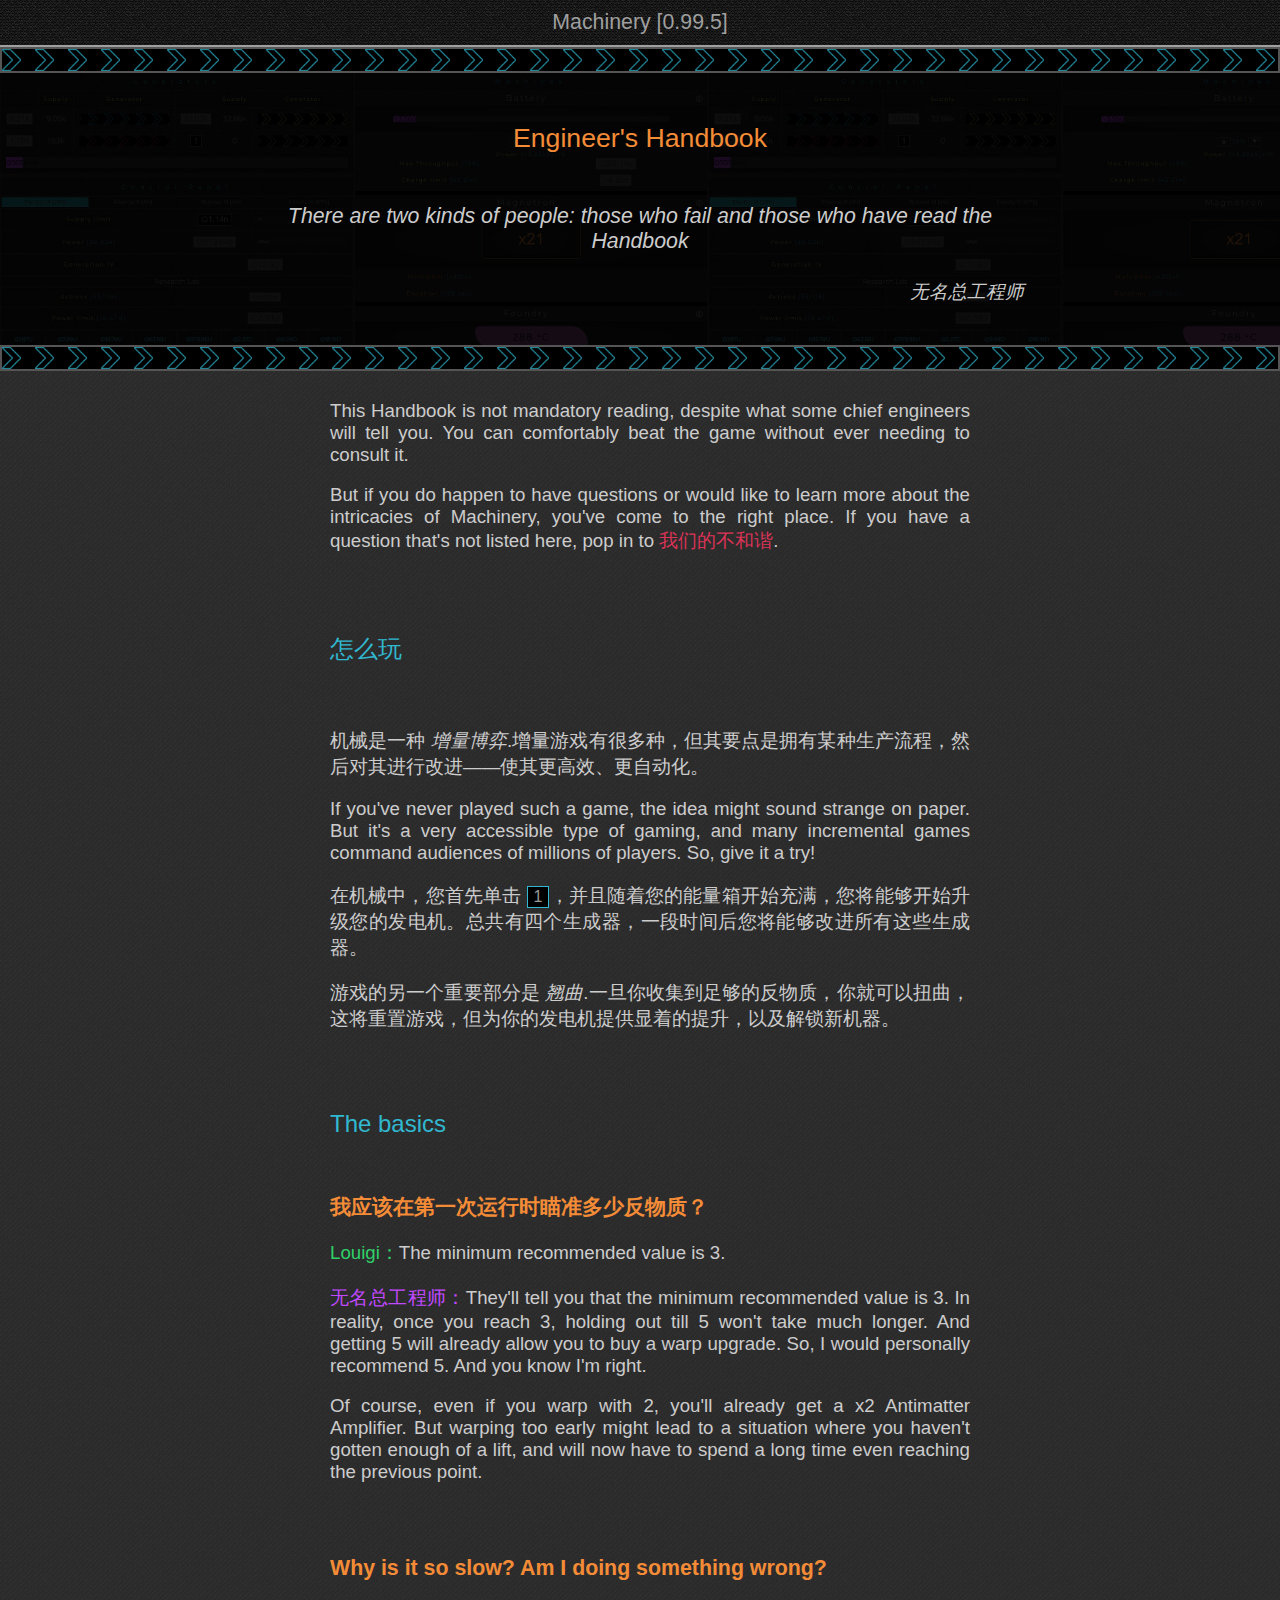
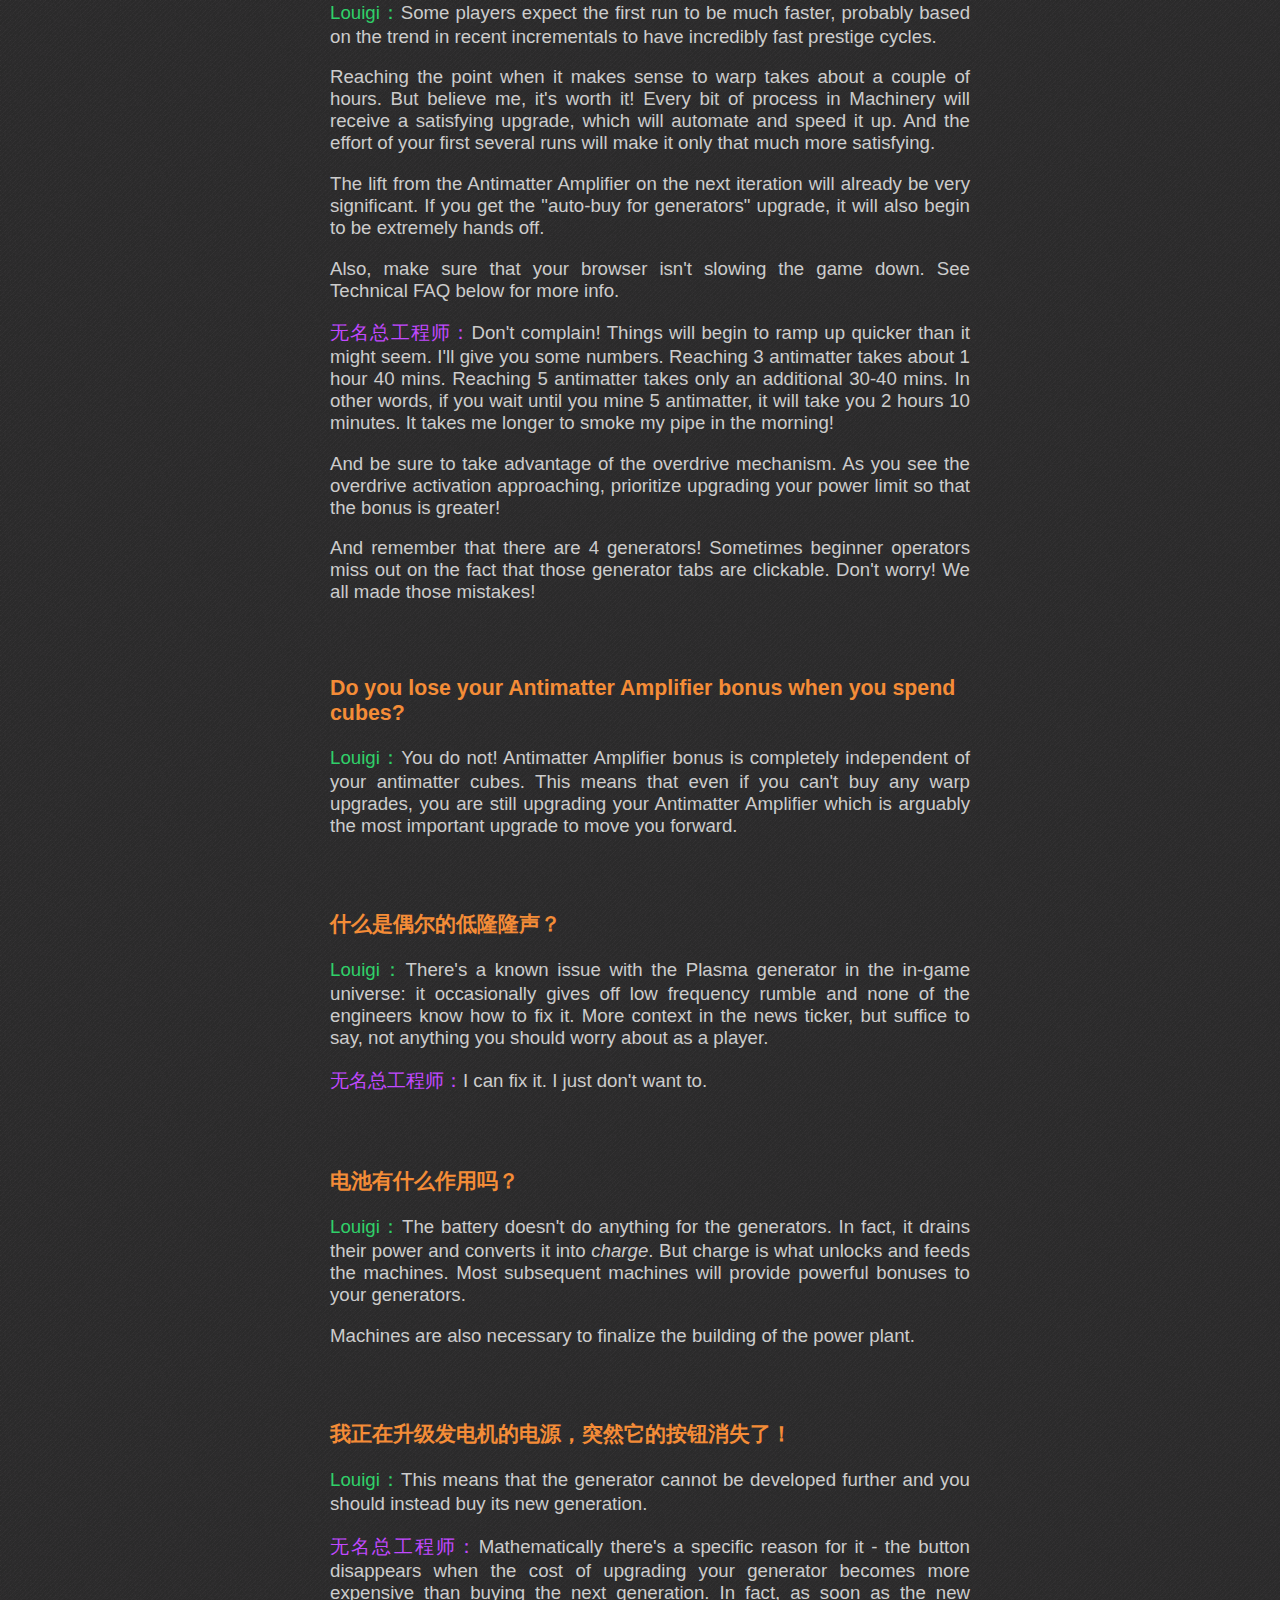
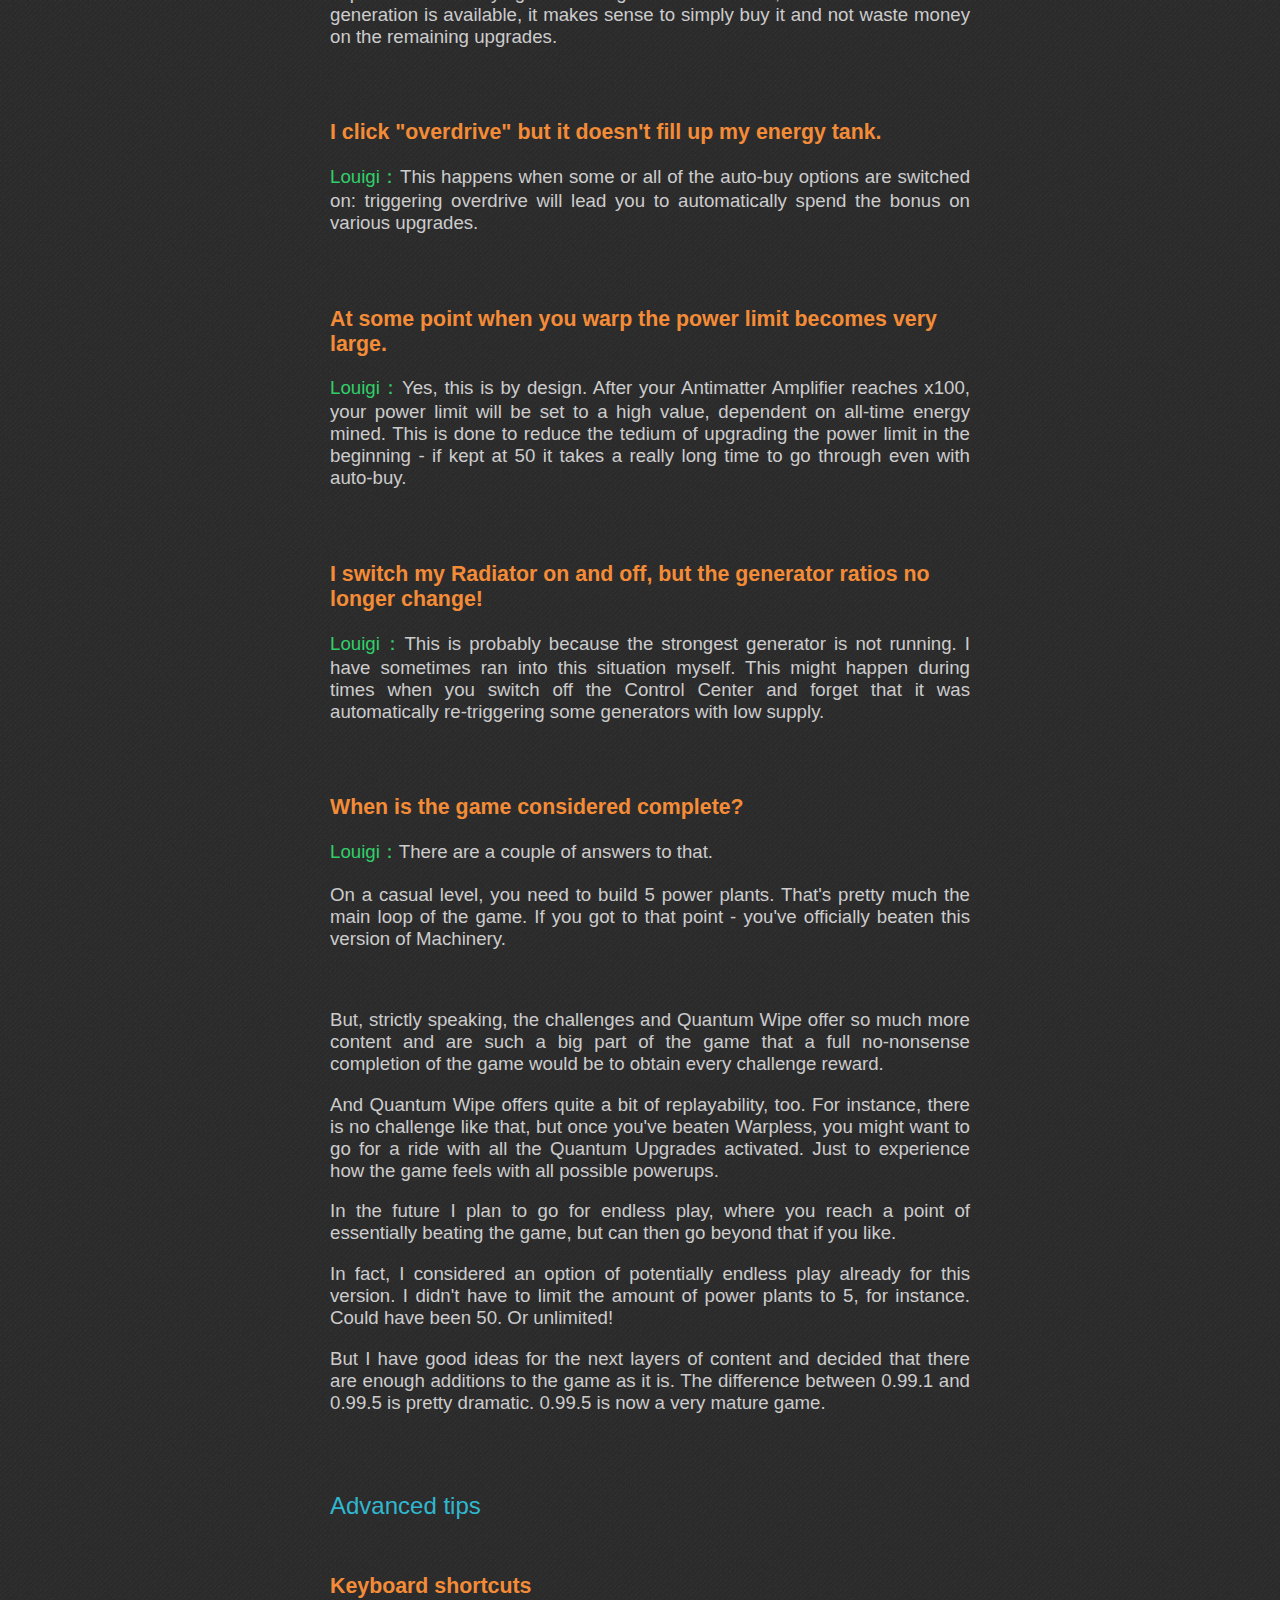
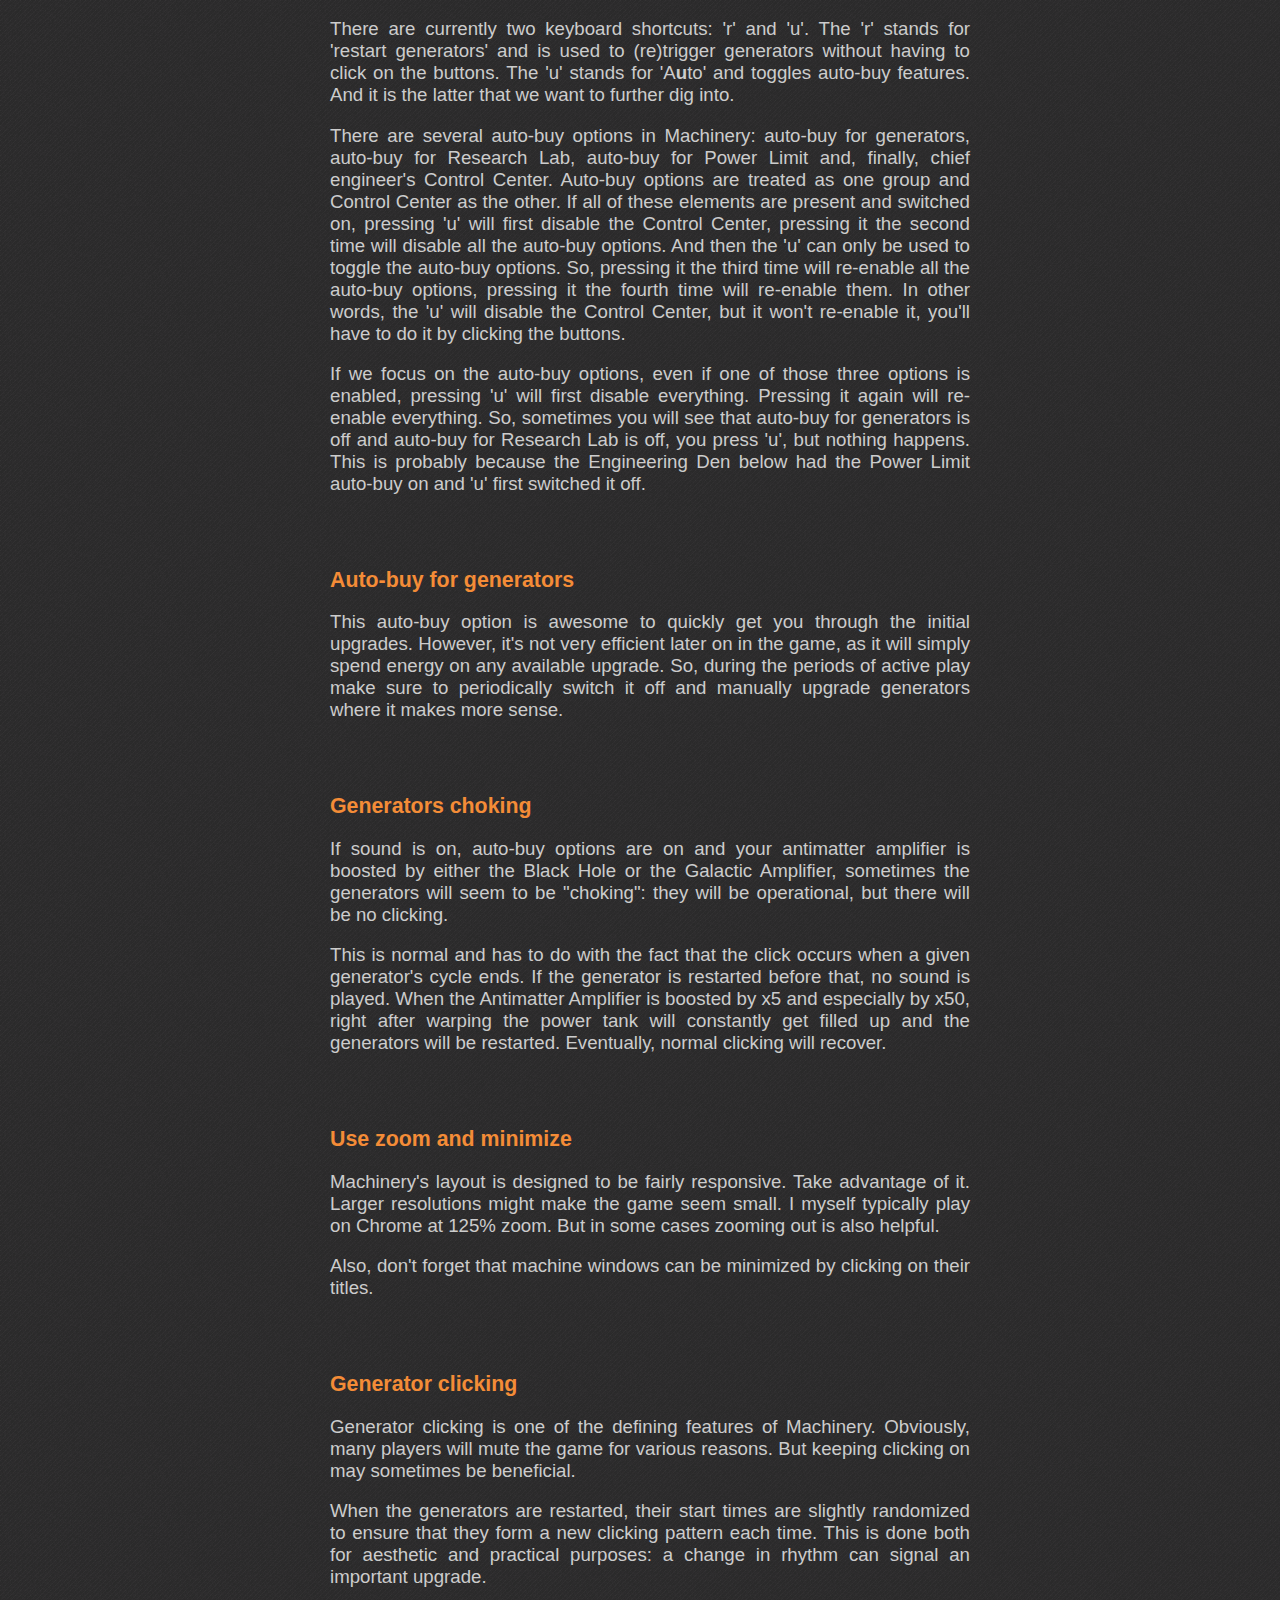
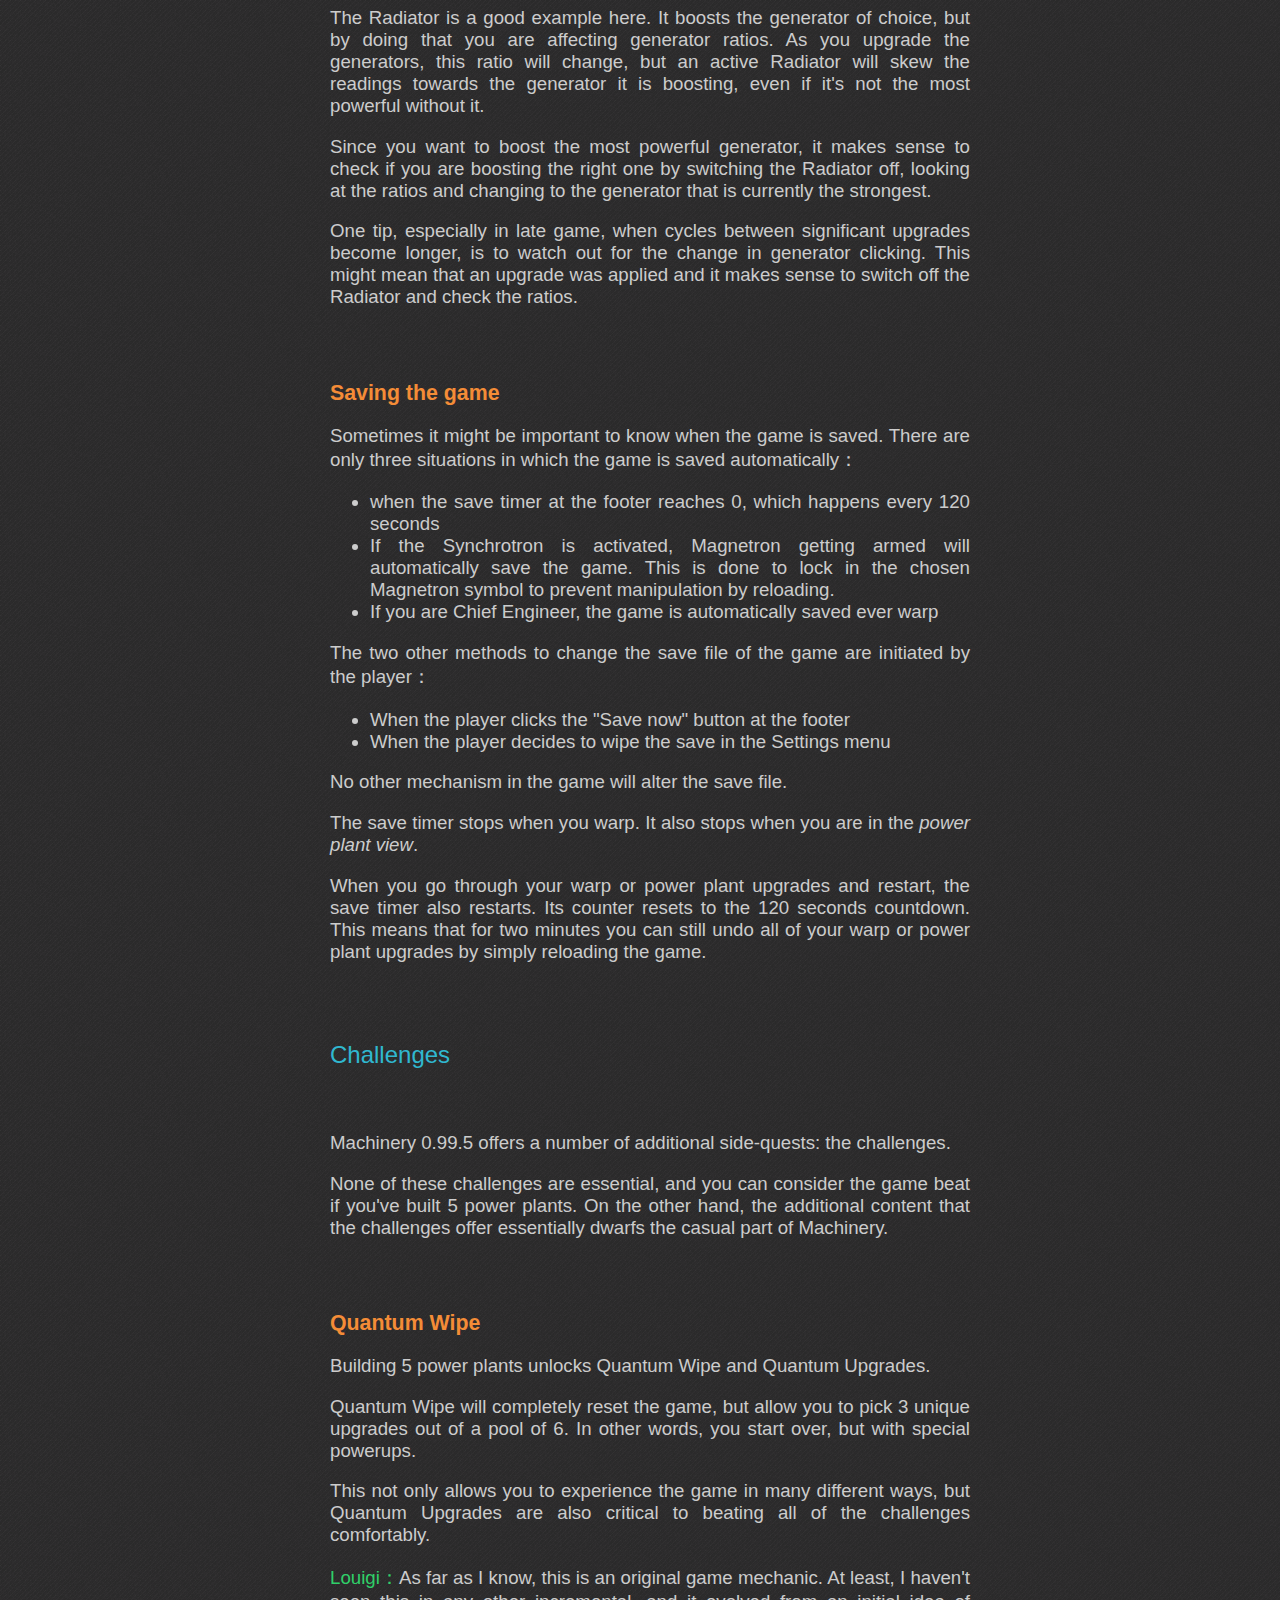
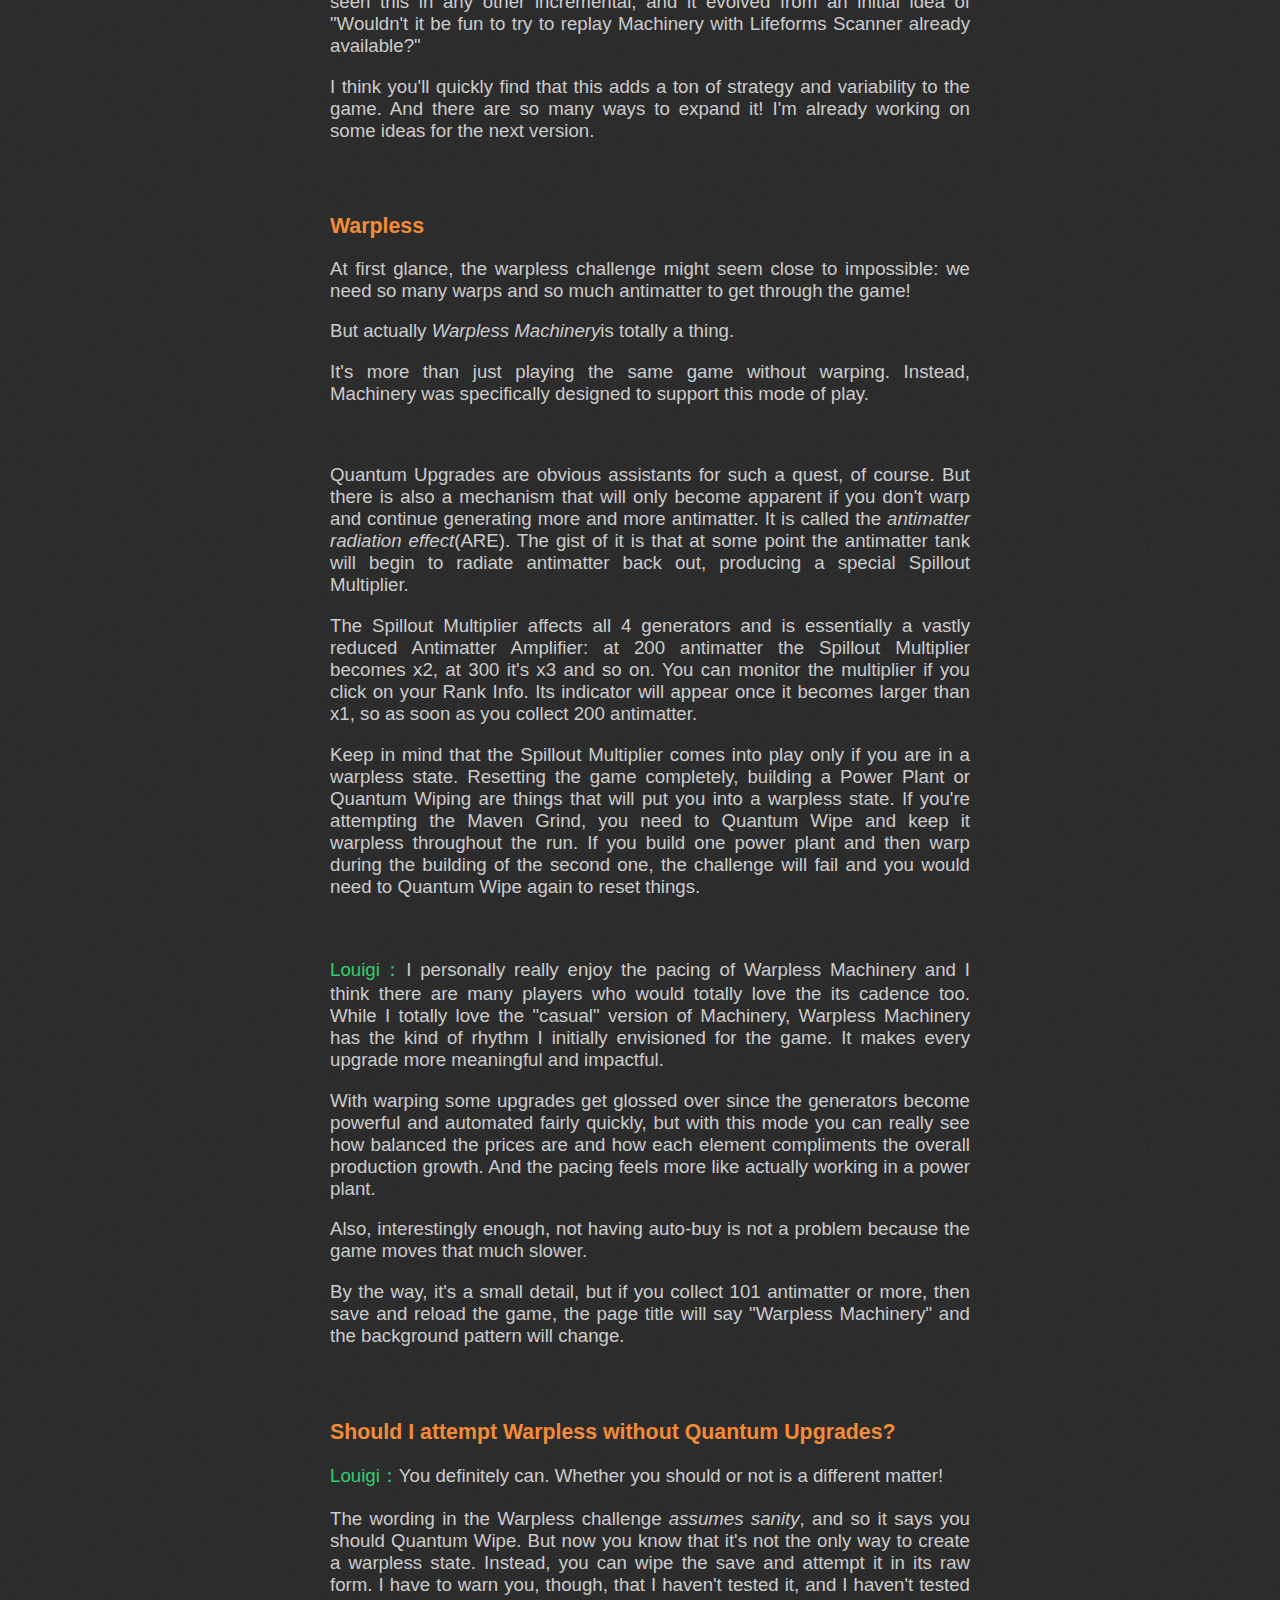
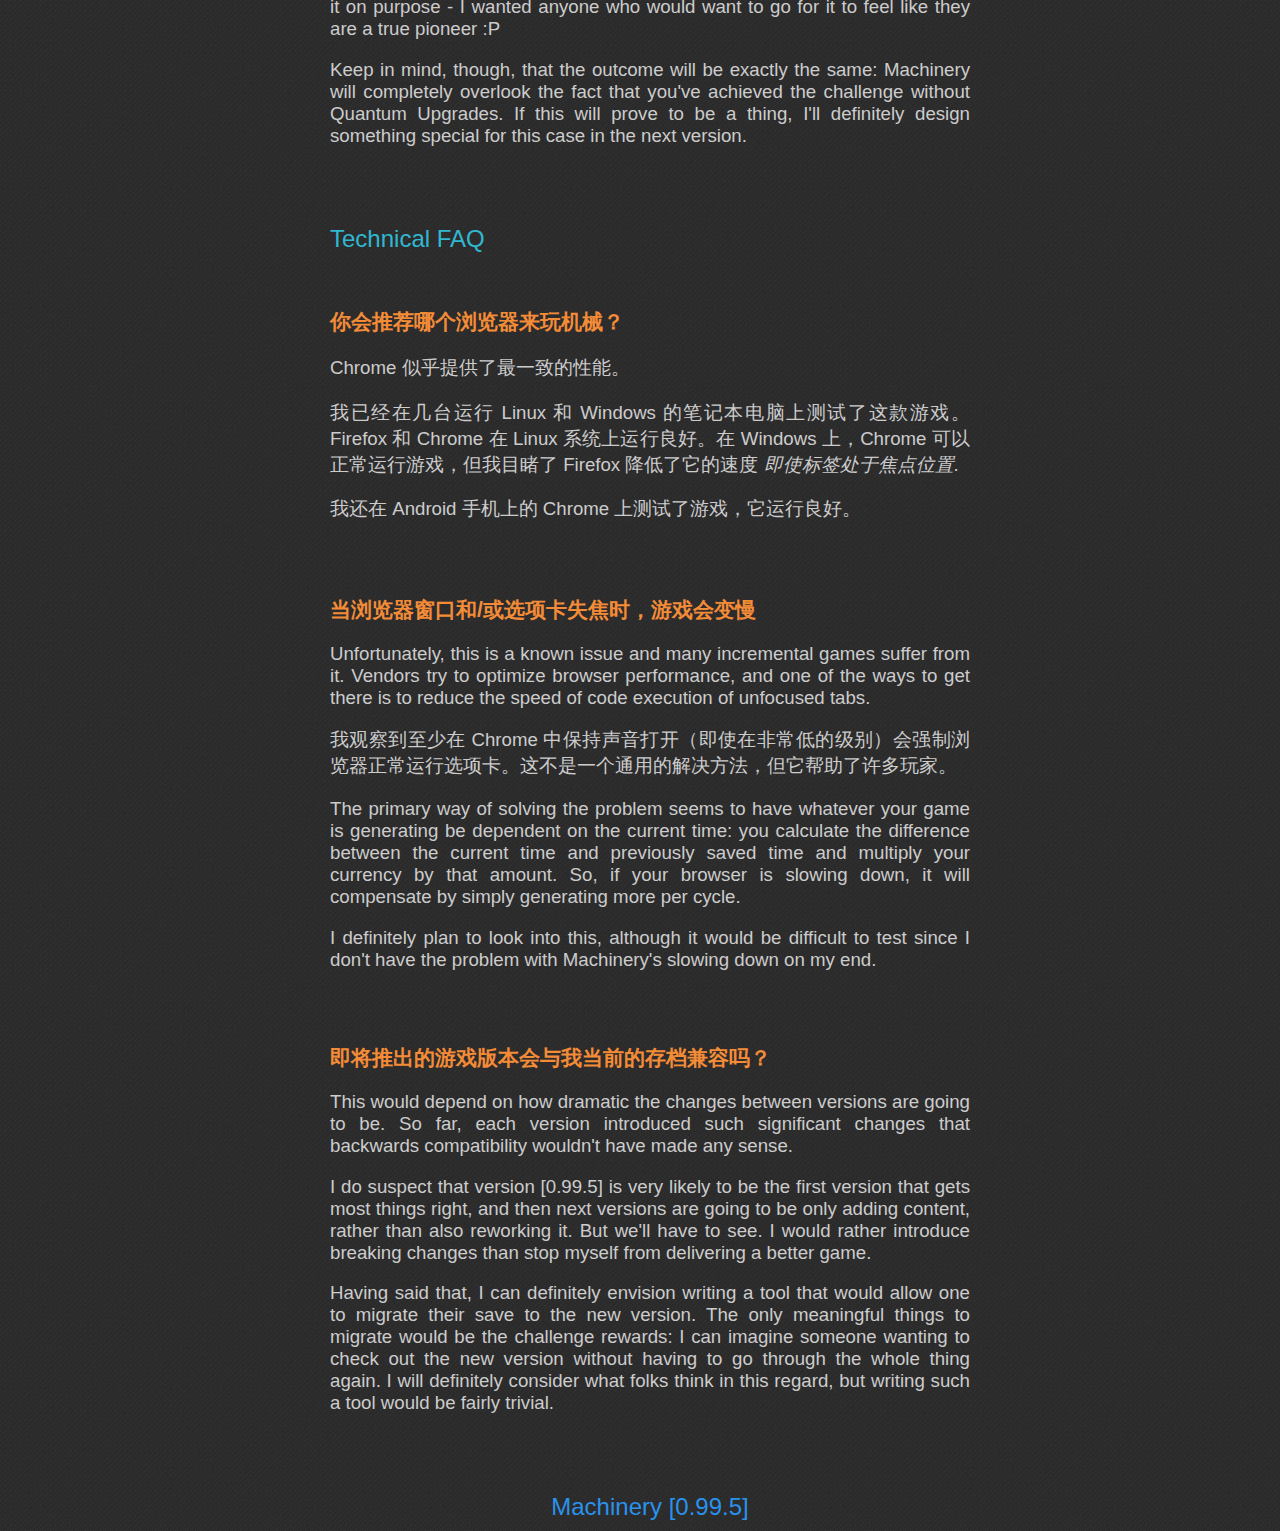
==== commit ac2dec1f: "gx" ====
--- a/faq/index.html
+++ b/faq/index.html
@@ -5,7 +5,7 @@
 
 <meta http-equiv="Content-Type" content="text/html; charset=utf-8"/>
 
-<title>机械装置：常见问题 - Machinery: FAQ</title>
+<title>机械放置 [工程师手册]</title>
 <link type="text/css" href="style.css" rel="Stylesheet"/>
 
 </head>
@@ -213,11 +213,12 @@
       <br><br>
       <div class="title2">Saving the game</div>
 
-      <p>Sometimes it might be important to know when the game is saved. There are only two situations in which the game is saved automatically:</p>
+      <p>Sometimes it might be important to know when the game is saved. There are only three situations in which the game is saved automatically:</p>
 
       <p><ul>
         <li>when the save timer at the footer reaches 0, which happens every 120 seconds</li>
         <li>If the Synchrotron is activated, Magnetron getting armed will automatically save the game. This is done to lock in the chosen Magnetron symbol to prevent manipulation by reloading.</li>
+        <li>If you are Chief Engineer, the game is automatically saved ever warp</li>
       </ul></p>
 
       <p>The two other methods to change the save file of the game are initiated by the player:</p>
@@ -352,15 +353,15 @@
 <!-- 客服 结束 -->
 <!--站长统计-->
 <div style="display: none">
-  <script>
-  var _hmt = _hmt || [];
-  (function() {
-    var hm = document.createElement("script");
-    hm.src = "https://hm.baidu.com/hm.js?dbb7ff142f4d4b68546c93b9cd6e9328";
-    var s = document.getElementsByTagName("script")[0]; 
-    s.parentNode.insertBefore(hm, s);
-  })();
-  </script>
-      </div>
+    <script>
+    var _hmt = _hmt || [];
+    (function() {
+      var hm = document.createElement("script");
+      hm.src = "https://hm.baidu.com/hm.js?dbb7ff142f4d4b68546c93b9cd6e9328";
+      var s = document.getElementsByTagName("script")[0]; 
+      s.parentNode.insertBefore(hm, s);
+    })();
+    </script>
+        </div>
 </body>
 </html>
